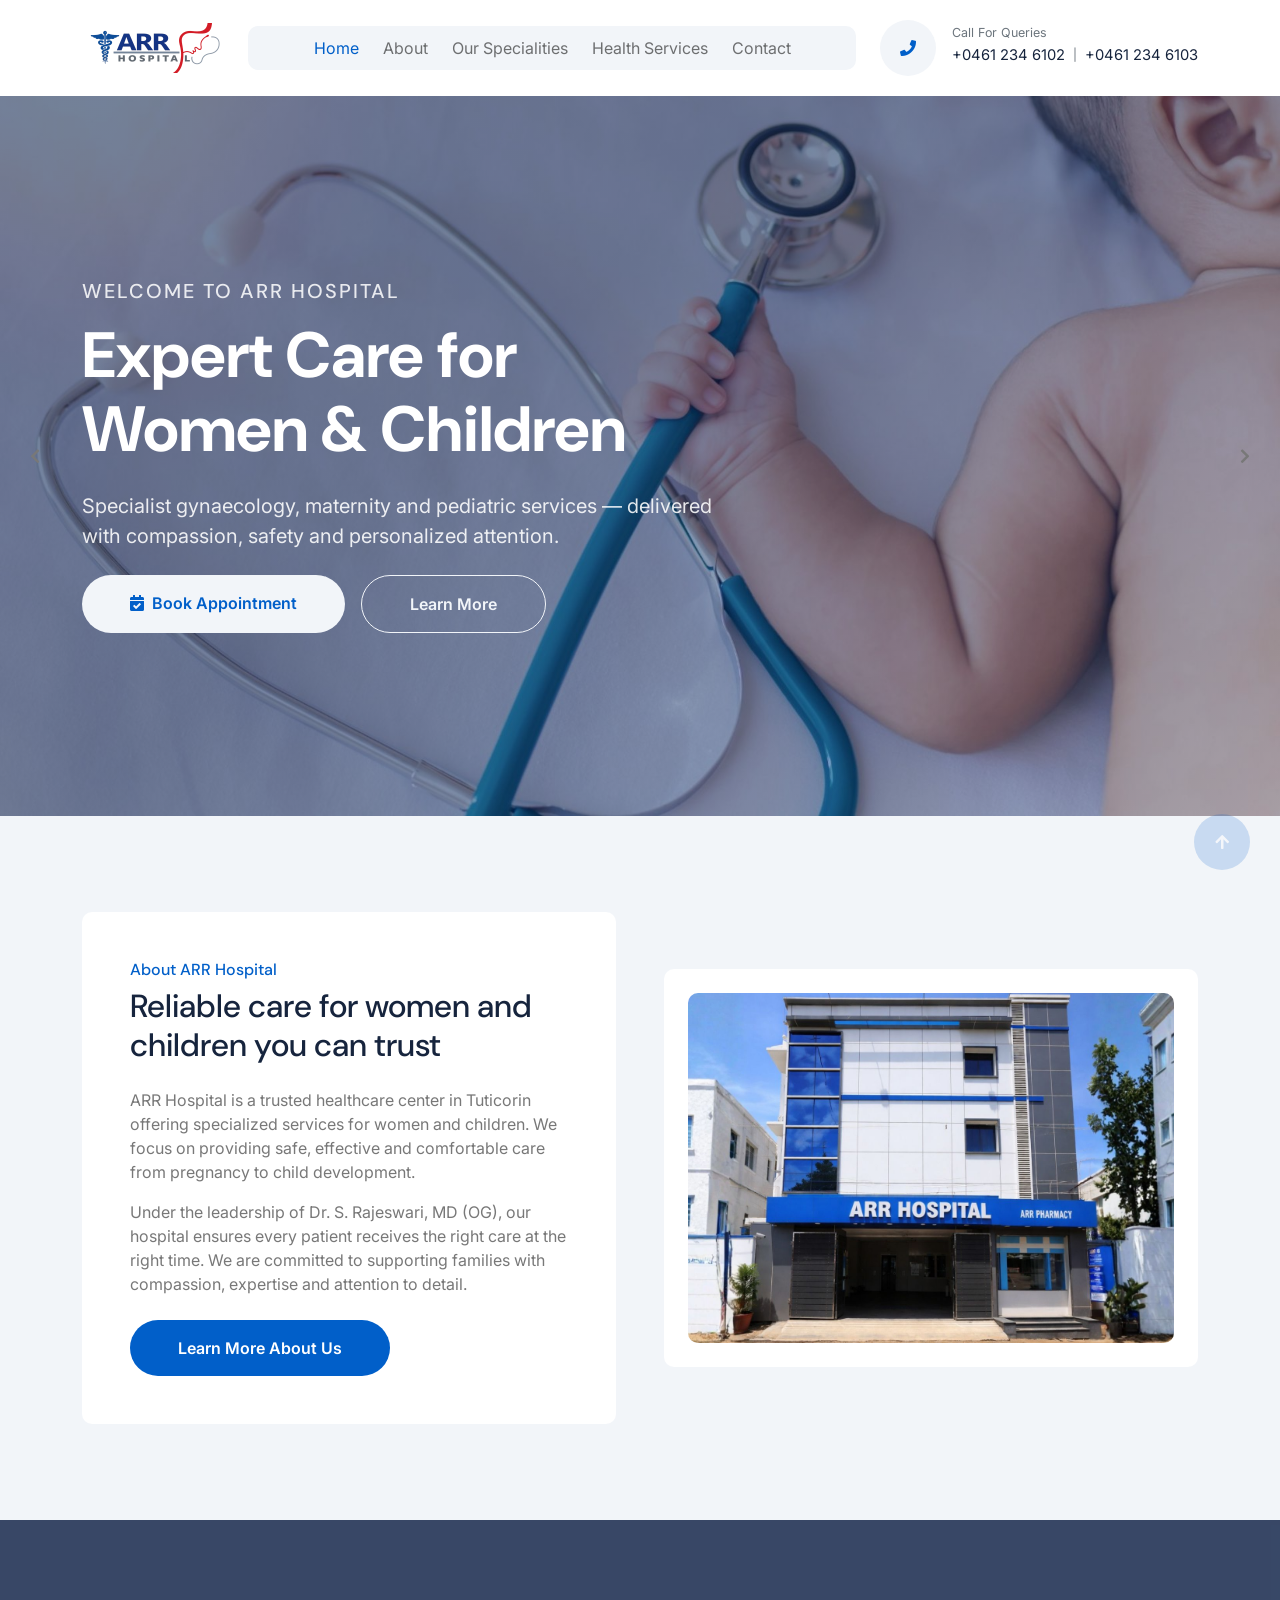
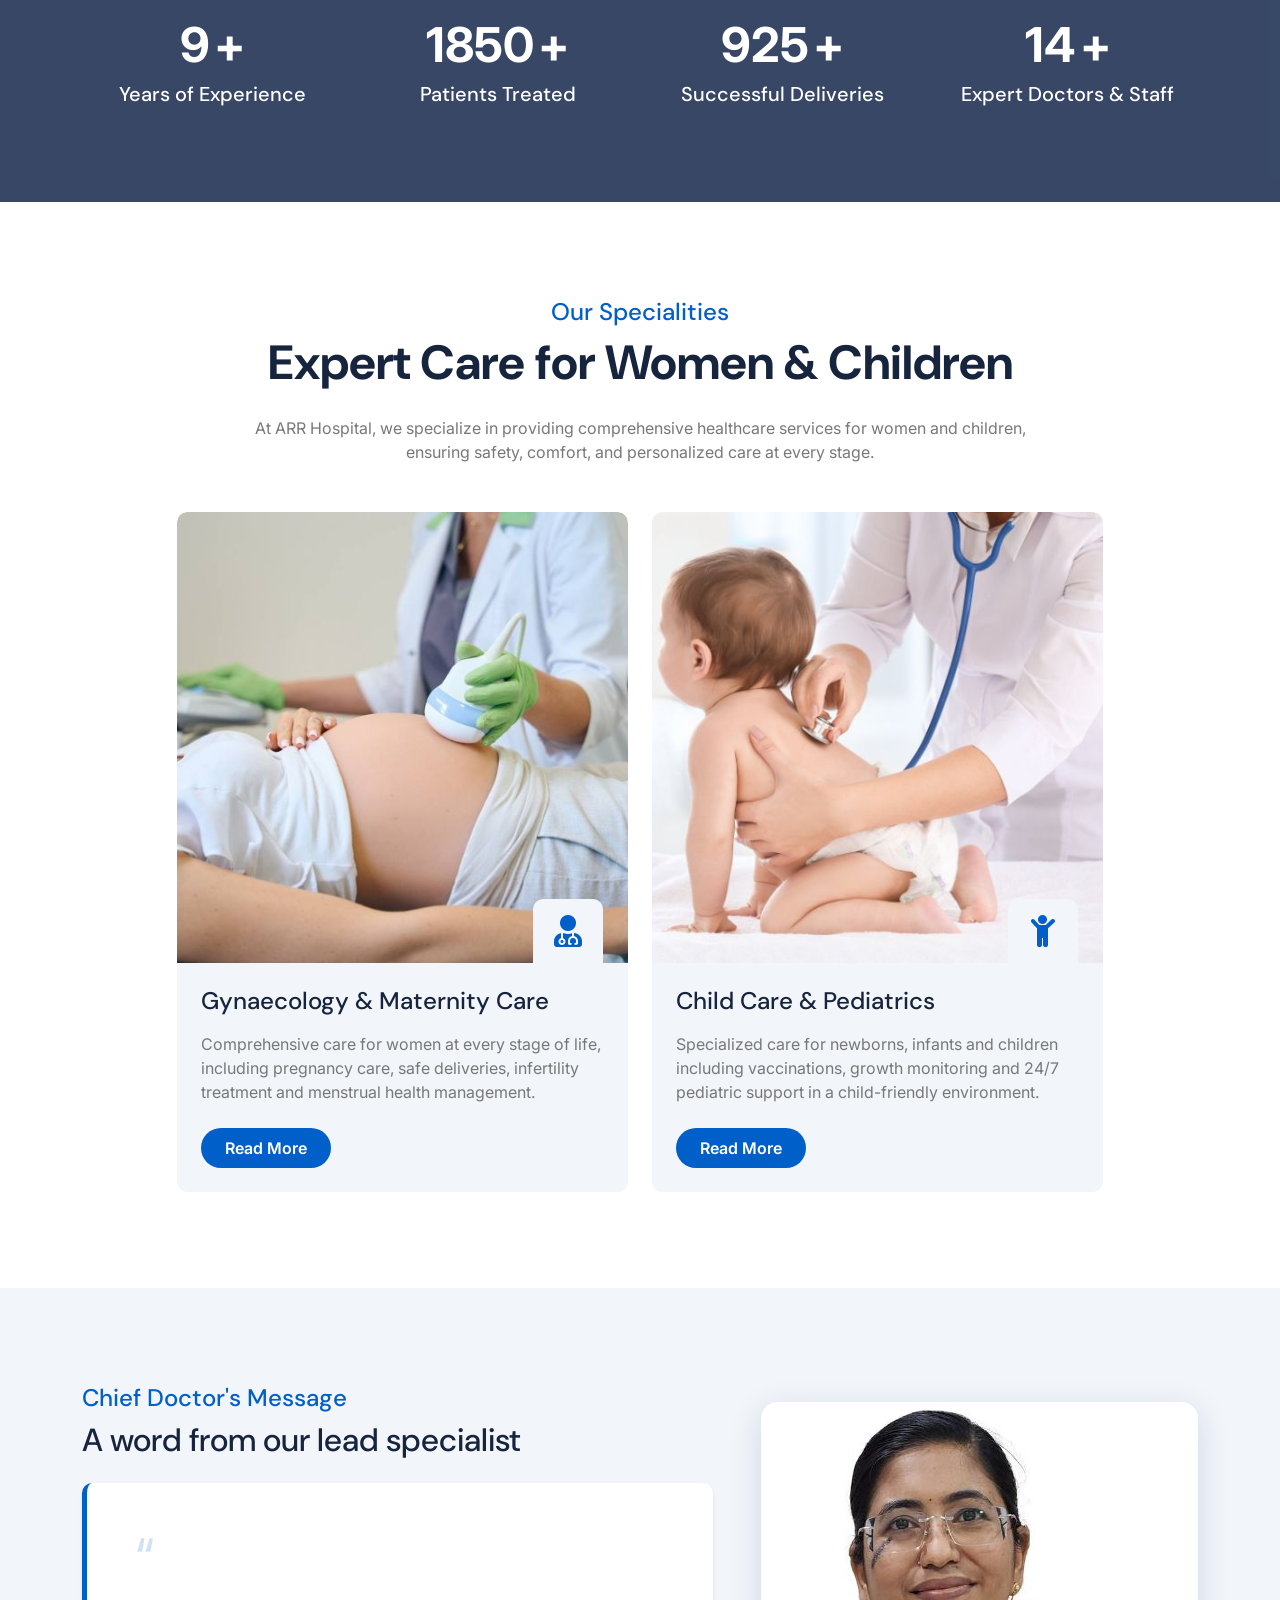
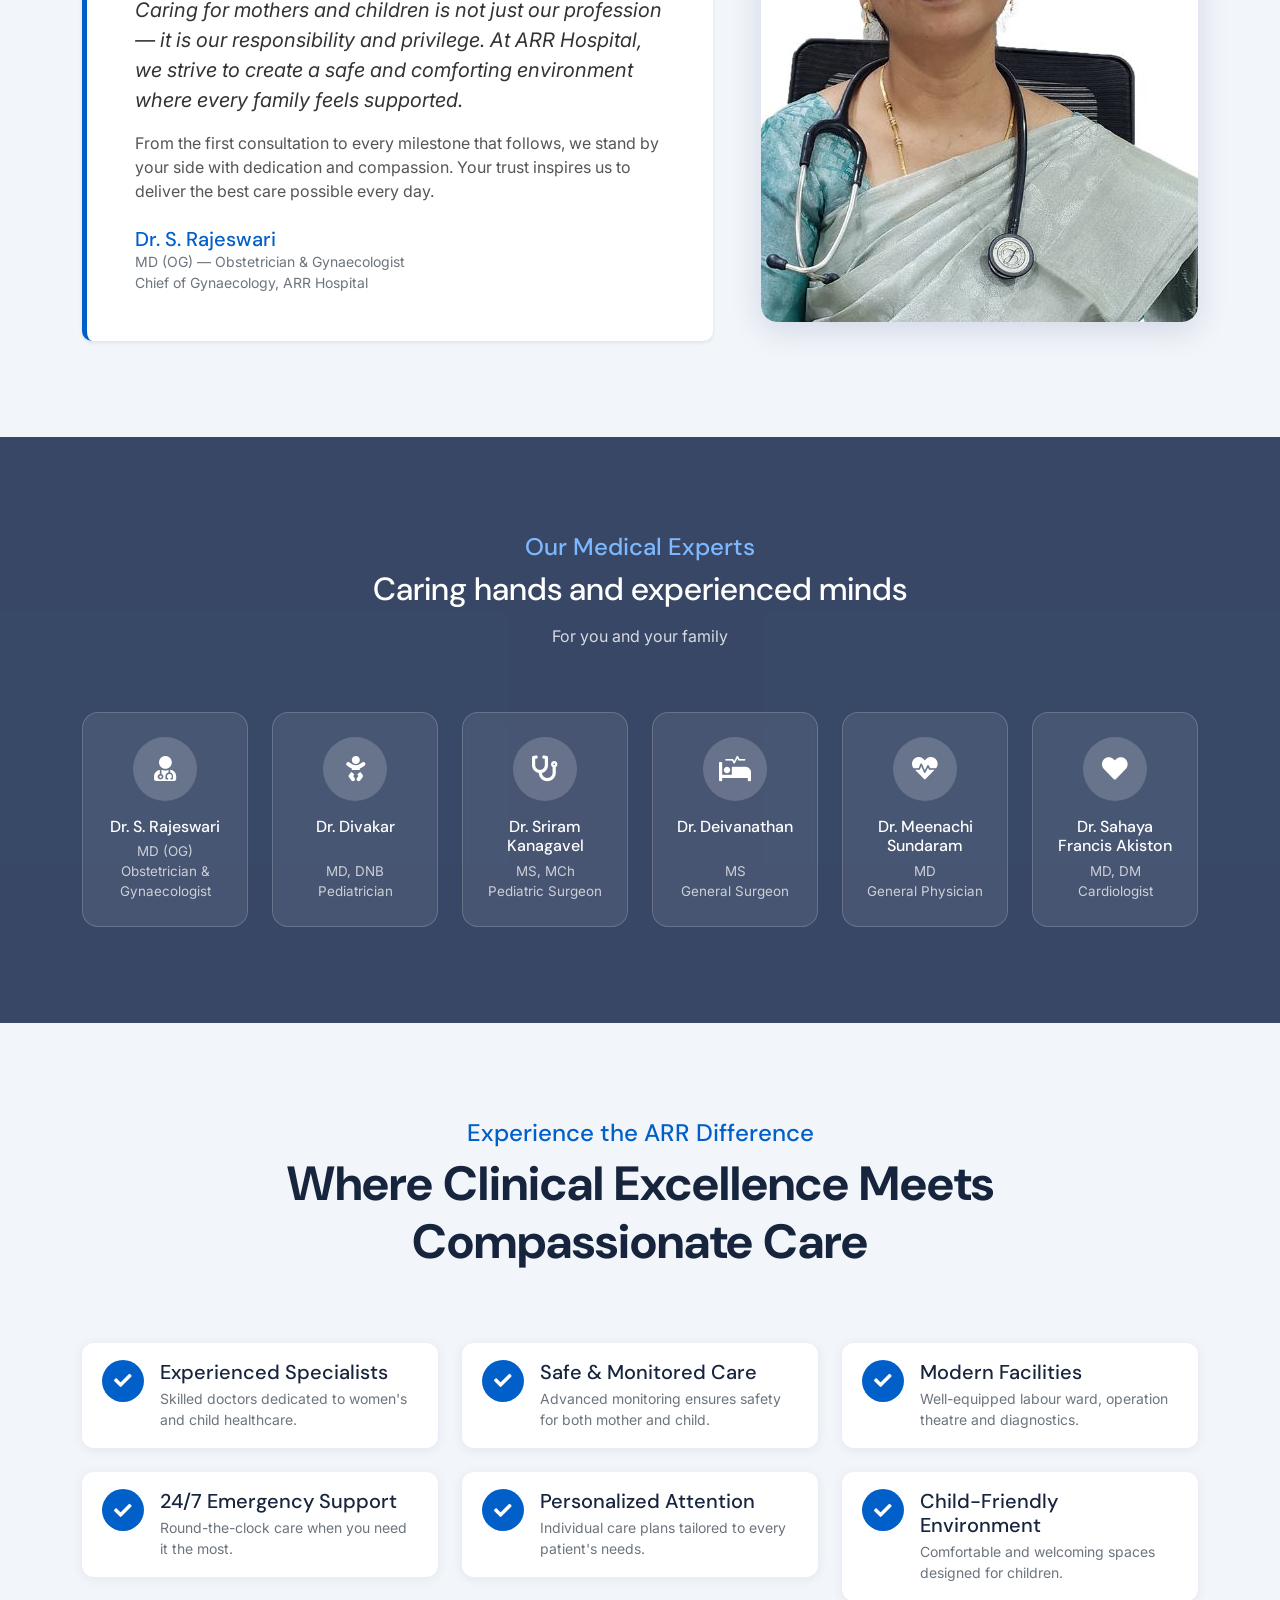
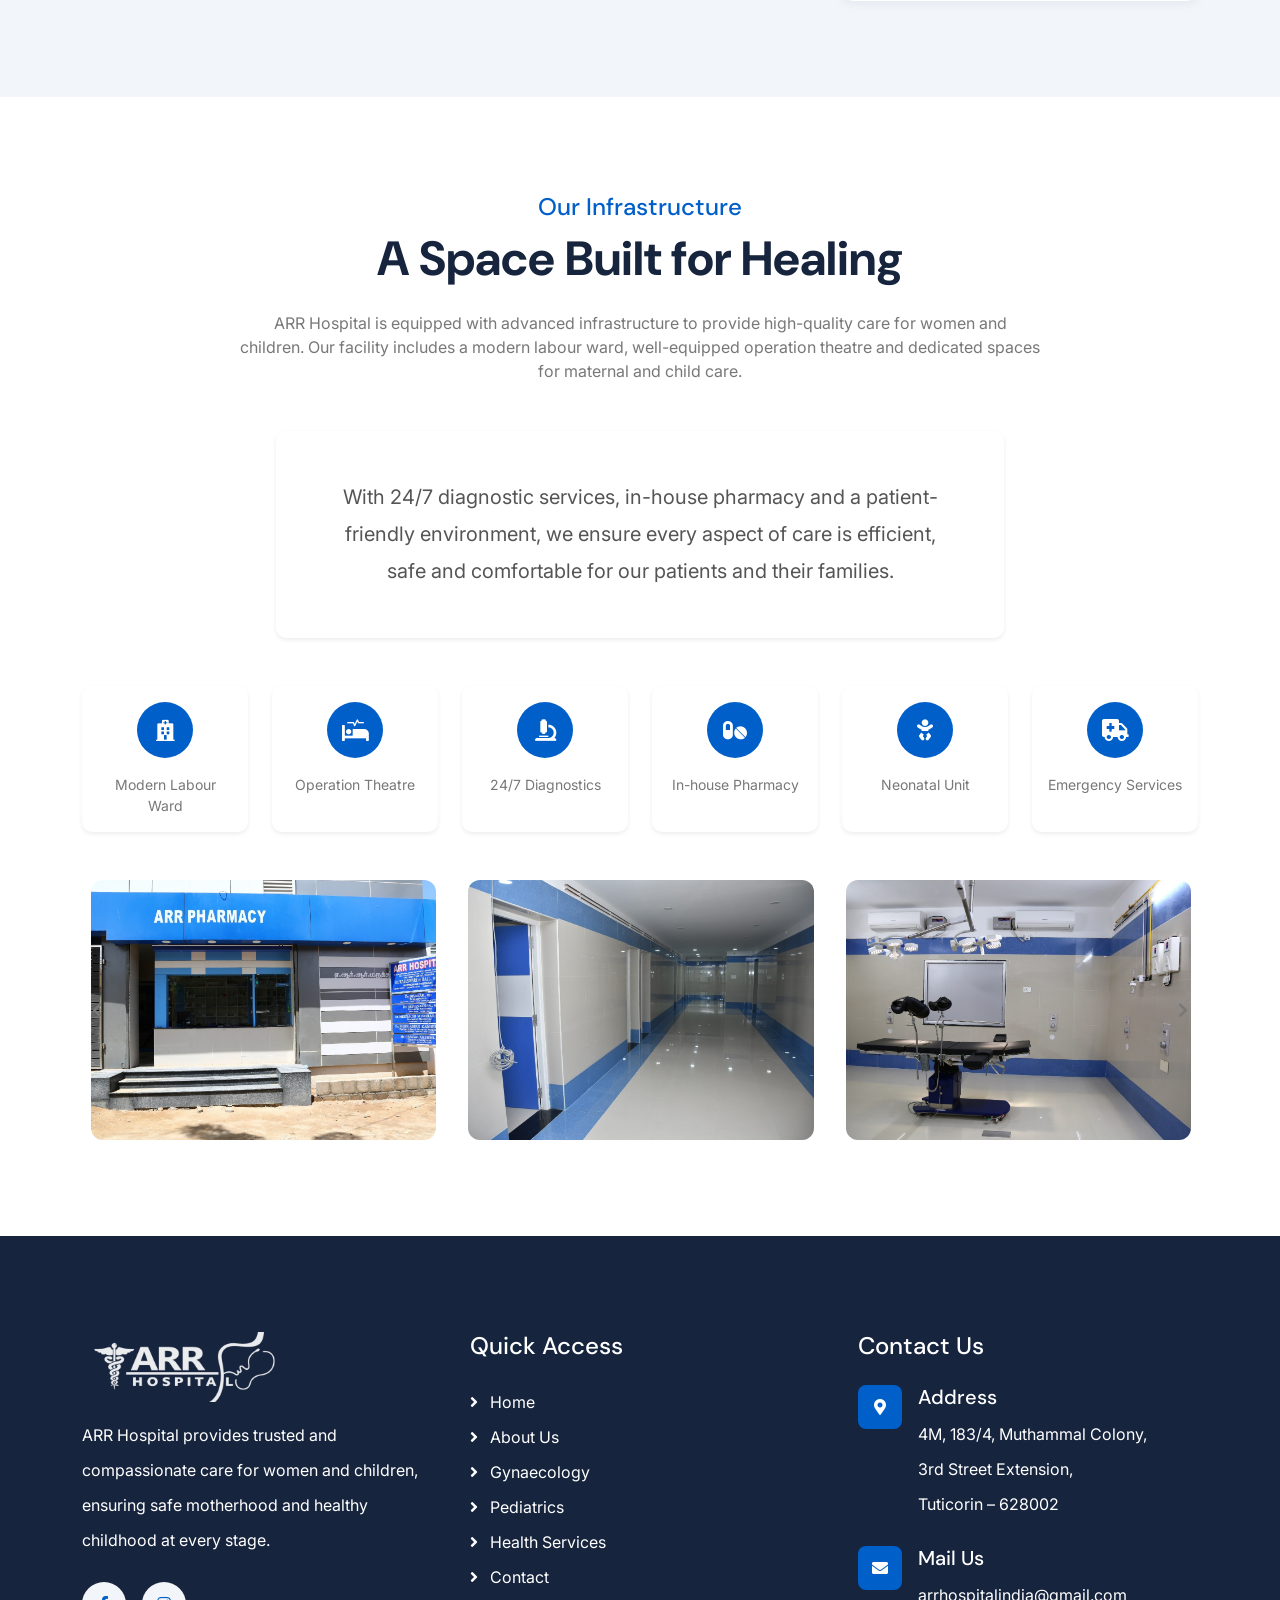
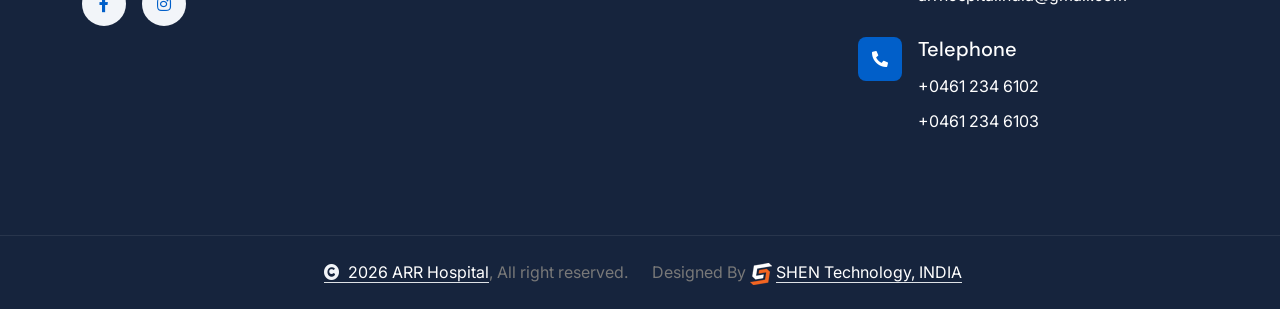
==== index.html @ 54537338 "Add files via upload" ====
<!DOCTYPE html>
<html lang="en">

<head>
    <meta charset="utf-8">
    <title>ARR Hospital – Gynaecology & Pediatric Care, Tuticorin</title>
    <meta content="width=device-width, initial-scale=1.0" name="viewport">
    <meta name="keywords"
        content="ARR Hospital, Gynaecologist in Tuticorin, Child Care Hospital, Maternity Hospital, Pediatrics">
    <meta name="description"
        content="ARR Hospital provides expert care for women and children including pregnancy, delivery and pediatric services in Tuticorin.">

    <!-- Favicon -->
    <link rel="icon" type="image/png" href="img/Arr hospital favicon.png">
    <link rel="apple-touch-icon" href="img/Arr hospital favicon.png">

    <!-- Open Graph Meta Tags -->
    <meta property="og:title" content="ARR Hospital – Gynaecology & Pediatric Care, Tuticorin">
    <meta property="og:description"
        content="ARR Hospital provides expert care for women and children including pregnancy, delivery and pediatric services in Tuticorin. Trusted by families for safe motherhood and healthy childhood.">
    <meta property="og:image" content="img/ARR Hospital - Tuticorin.png">
    <meta property="og:type" content="website">
    <meta property="og:url" content="https://arrhospital.in/">
    <meta property="og:site_name" content="ARR Hospital">

    <!-- Google Web Fonts -->
    <link rel="preconnect" href="https://fonts.googleapis.com">
    <link rel="preconnect" href="https://fonts.gstatic.com" crossorigin>
    <link
        href="https://fonts.googleapis.com/css2?family=DM+Sans:ital,opsz,wght@0,9..40,100..1000;1,9..40,100..1000&family=Inter:slnt,wght@-10..0,100..900&display=swap"
        rel="stylesheet">

    <!-- Icon Font Stylesheet -->
    <link rel="stylesheet" href="https://use.fontawesome.com/releases/v5.15.4/css/all.css" />
    <link href="https://cdn.jsdelivr.net/npm/bootstrap-icons@1.4.1/font/bootstrap-icons.css" rel="stylesheet">

    <!-- Libraries Stylesheet -->
    <link rel="stylesheet" href="lib/animate/animate.min.css" />
    <link href="lib/lightbox/css/lightbox.min.css" rel="stylesheet">
    <link href="lib/owlcarousel/assets/owl.carousel.min.css" rel="stylesheet">

    <!-- Customized Bootstrap Stylesheet -->
    <link href="css/bootstrap.min.css" rel="stylesheet">

    <!-- Template Stylesheet -->
    <link href="css/style.css" rel="stylesheet">

    <style>
        /* ── Hero Image Slider ── */
        .hero-slider {
            position: relative;
            width: 100%;
            overflow: hidden;
        }

        .hero-slide {
            position: relative;
            width: 100%;
            min-height: 720px;
            background-size: cover;
            background-position: center;
            display: flex;
            align-items: center;
        }

        .hero-slide::before {
            content: '';
            position: absolute;
            inset: 0;
            background: linear-gradient(135deg, rgba(0, 30, 80, 0.55) 40%, rgba(0, 80, 160, 0.30) 100%);
            z-index: 1;
        }

        .hero-caption {
            position: relative;
            z-index: 2;
            width: 100%;
        }

        .hero-slider .owl-dots {
            position: absolute;
            bottom: 20px;
            left: 50%;
            transform: translateX(-50%);
            z-index: 10;
        }

        /* Force owl-nav to be visible and overlay the slider */
        .hero-slider .owl-nav {
            display: flex !important;
            justify-content: space-between;
            align-items: center;
            position: absolute !important;
            top: 0 !important;
            left: 0 !important;
            right: 0 !important;
            bottom: 0 !important;
            width: 100% !important;
            height: 100% !important;
            margin: 0 !important;
            padding: 0 18px;
            pointer-events: none;
            z-index: 15 !important;
        }

        /* Prevent disabled class from hiding nav */
        .hero-slider .owl-nav.disabled {
            display: flex !important;
        }

        .hero-slider .owl-nav button.owl-prev,
        .hero-slider .owl-nav button.owl-next {
            pointer-events: all;
            position: relative !important;
            top: auto !important;
            left: auto !important;
            right: auto !important;
            transform: none !important;
            background: rgba(1, 95, 201, 0.65) !important;
            backdrop-filter: blur(8px);
            -webkit-backdrop-filter: blur(8px);
            border: 2.5px solid rgba(255, 255, 255, 0.80) !important;
            color: #fff !important;
            width: 54px;
            height: 54px;
            border-radius: 50%;
            font-size: 20px;
            line-height: 1;
            display: flex !important;
            align-items: center;
            justify-content: center;
            transition: background 0.3s, border-color 0.3s, transform 0.35s ease, box-shadow 0.35s ease;
            box-shadow:
                0 0 0 5px rgba(1, 95, 201, 0.20),
                0 4px 20px rgba(0, 30, 100, 0.35);
            cursor: pointer;
            margin: 0;
            padding: 0;
            flex-shrink: 0;
        }

        .hero-slider .owl-nav button.owl-prev:hover,
        .hero-slider .owl-nav button.owl-next:hover {
            background: rgba(1, 95, 201, 0.92) !important;
            border-color: rgba(255, 255, 255, 1.0) !important;
            transform: scale(1.12) !important;
            box-shadow:
                0 0 0 8px rgba(1, 95, 201, 0.28),
                0 6px 28px rgba(0, 30, 100, 0.45);
        }

        .hero-slider .owl-nav button.owl-prev:active,
        .hero-slider .owl-nav button.owl-next:active {
            transform: scale(0.96) !important;
            background: rgba(1, 95, 201, 1.0) !important;
        }

        /* Responsive adjustments */
        @media (min-width: 992px) {
            .hero-slider .owl-nav {
                padding: 0 30px;
            }
            .hero-slider .owl-nav button.owl-prev,
            .hero-slider .owl-nav button.owl-next {
                width: 58px;
                height: 58px;
                font-size: 22px;
                box-shadow:
                    0 0 0 7px rgba(255, 255, 255, 0.14),
                    0 4px 22px rgba(0, 0, 0, 0.32);
            }
        }
        @media (max-width: 767px) {
            .hero-slider .owl-nav {
                padding: 0 12px;
            }
            .hero-slider .owl-nav button.owl-prev,
            .hero-slider .owl-nav button.owl-next {
                width: 44px;
                height: 44px;
                font-size: 17px;
                border-width: 2px !important;
                box-shadow:
                    0 0 0 4px rgba(255, 255, 255, 0.10),
                    0 3px 14px rgba(0, 0, 0, 0.25);
            }
        }
        @media (max-width: 480px) {
            .hero-slider .owl-nav {
                padding: 0 8px;
            }
            .hero-slider .owl-nav button.owl-prev,
            .hero-slider .owl-nav button.owl-next {
                width: 38px;
                height: 38px;
                font-size: 15px;
            }
        }

        /* ── Doctor Message ── */
        .doctor-message-img {
            border-radius: 1rem;
            overflow: hidden;
            box-shadow: 0 8px 32px rgba(0, 40, 120, 0.14);
        }

        .doctor-message-img img {
            width: 100%;
            height: 520px;
            object-fit: cover;
            border-radius: 1rem;
        }

        .quote-icon {
            font-size: 4rem;
            color: var(--bs-primary);
            opacity: 0.15;
            line-height: 1;
        }

        /* ── Doctor Expert Cards ── */
        .doctor-card {
            background: rgba(255, 255, 255, 0.08);
            border: 1px solid rgba(255, 255, 255, 0.18);
            border-radius: 1rem;
            padding: 1.5rem 1.25rem;
            text-align: center;
            backdrop-filter: blur(6px);
            transition: transform 0.3s, background 0.3s;
            display: flex;
            flex-direction: column;
            align-items: center;
            height: 100%;
        }

        .doctor-card:hover {
            transform: translateY(-6px);
            background: rgba(255, 255, 255, 0.15);
        }

        .doctor-card .doctor-icon-wrap {
            width: 64px;
            height: 64px;
            background: rgba(255, 255, 255, 0.18);
            border-radius: 50%;
            display: flex;
            align-items: center;
            justify-content: center;
            margin: 0 auto 1rem;
            font-size: 1.6rem;
            color: #fff;
            flex-shrink: 0;
        }

        .doctor-card h5 {
            color: #fff;
            font-size: 1rem;
            margin-bottom: 0.3rem;
        }

        .doctor-card p {
            color: rgba(255, 255, 255, 0.72);
            font-size: 0.84rem;
            margin-bottom: 0;
            margin-top: auto;
        }

        /* ── ARR Difference ── */
        .diff-item {
            display: flex;
            align-items: flex-start;
            gap: 1rem;
            padding: 1.1rem 1.25rem;
            background: #fff;
            border-radius: 0.75rem;
            box-shadow: 0 2px 12px rgba(0, 40, 120, 0.07);
            transition: transform 0.3s, box-shadow 0.3s;
        }

        .diff-item:hover {
            transform: translateY(-4px);
            box-shadow: 0 8px 24px rgba(0, 40, 120, 0.13);
        }

        .diff-check {
            flex-shrink: 0;
            width: 42px;
            height: 42px;
            border-radius: 50%;
            background: var(--bs-primary);
            color: #fff;
            display: flex;
            align-items: center;
            justify-content: center;
            font-size: 1.1rem;
        }

        /* ── Infrastructure Carousel ── */
        .infra-carousel-wrap {
            position: relative;
        }

        .infra-carousel .owl-item img {
            border-radius: 0.75rem;
            height: 260px;
            object-fit: cover;
        }

        /* Nav bar: full-height strip overlaid on top of carousel */
        .infra-carousel .owl-nav {
            display: flex !important;
            justify-content: space-between;
            align-items: center;
            position: absolute !important;
            top: 0 !important;
            left: 0 !important;
            right: 0 !important;
            bottom: 0 !important;
            width: 100% !important;
            height: 100% !important;
            margin: 0 !important;
            padding: 0 10px;
            pointer-events: none;
            z-index: 5;
        }

        .infra-carousel .owl-nav.disabled {
            display: flex !important;
        }

        /* Arrow buttons */
        .infra-carousel .owl-nav button.owl-prev,
        .infra-carousel .owl-nav button.owl-next {
            pointer-events: all;
            position: relative !important;
            top: auto !important;
            left: auto !important;
            right: auto !important;
            transform: none !important;
            background: rgba(1, 95, 201, 0.30) !important;
            backdrop-filter: blur(6px);
            -webkit-backdrop-filter: blur(6px);
            border: 2px solid rgba(1, 95, 201, 0.55) !important;
            color: #fff !important;
            width: 46px;
            height: 46px;
            border-radius: 50%;
            font-size: 16px;
            line-height: 1;
            display: flex !important;
            align-items: center;
            justify-content: center;
            transition: background 0.3s, border-color 0.3s, transform 0.3s ease, box-shadow 0.3s ease;
            box-shadow:
                0 0 0 5px rgba(1, 95, 201, 0.10),
                0 4px 16px rgba(0, 30, 100, 0.22);
            cursor: pointer;
            margin: 0;
            padding: 0;
            flex-shrink: 0;
        }

        .infra-carousel .owl-nav button.owl-prev:hover,
        .infra-carousel .owl-nav button.owl-next:hover {
            background: rgba(1, 95, 201, 0.72) !important;
            border-color: rgba(1, 95, 201, 0.90) !important;
            transform: scale(1.10) !important;
            box-shadow:
                0 0 0 7px rgba(1, 95, 201, 0.18),
                0 6px 22px rgba(0, 30, 100, 0.30);
        }

        .infra-carousel .owl-nav button.owl-prev:active,
        .infra-carousel .owl-nav button.owl-next:active {
            transform: scale(0.95) !important;
            background: rgba(1, 95, 201, 0.88) !important;
        }

        /* Responsive */
        @media (max-width: 767px) {
            .infra-carousel .owl-nav {
                padding: 0 6px;
            }
            .infra-carousel .owl-nav button.owl-prev,
            .infra-carousel .owl-nav button.owl-next {
                width: 38px;
                height: 38px;
                font-size: 14px;
            }
        }
    </style>
</head>

<body>

    <!-- Spinner Start -->
    <div id="spinner"
        class="show bg-white position-fixed translate-middle w-100 vh-100 top-50 start-50 d-flex align-items-center justify-content-center">
        <div class="spinner-border text-primary" style="width: 3rem; height: 3rem;" role="status">
            <span class="sr-only">Loading...</span>
        </div>
    </div>
    <!-- Spinner End -->


    <!-- Navbar Start -->
    <div class="container-fluid nav-bar px-0 px-lg-4 py-lg-0">
        <div class="container">
            <nav class="navbar navbar-expand-lg navbar-light">
                <a href="index.html" class="navbar-brand p-0"><img src="img/ARR Hospital - Tuticorin.png"
                        alt="ARR Hospital Logo" class="navbar-logo"></a>
                <button class="navbar-toggler" type="button" data-bs-toggle="collapse" data-bs-target="#navbarCollapse">
                    <span class="fa fa-bars"></span>
                </button>
                <div class="collapse navbar-collapse" id="navbarCollapse">
                    <div class="navbar-nav mx-0 mx-lg-auto">
                        <a href="index.html" class="nav-item nav-link active">Home</a>
                        <a href="about.html" class="nav-item nav-link">About</a>
                        <a href="specialities.html" class="nav-item nav-link">Our Specialities</a>
                        <a href="health-services.html" class="nav-item nav-link">Health Services</a>
                        <a href="contact.html" class="nav-item nav-link">Contact</a>
                    </div>
                </div>
                <div class="d-none d-xl-flex flex-shrink-0 ps-4 align-items-center">
                    <a href="tel:+914612346102"
                        class="btn btn-light btn-lg-square rounded-circle position-relative me-3">
                        <i class="fa fa-phone-alt fa-flip-horizontal text-primary"></i>
                    </a>
                    <div class="d-flex flex-column">
                        <span class="text-muted" style="font-size: 0.78rem; line-height:1.2;">Call For Queries</span>
                        <div class="d-flex align-items-center gap-2" style="line-height:2;">
                            <a href="tel:+914612346102" class="text-dark fw-semibold" style="font-size:0.92rem; text-decoration:none;">+0461 234 6102</a>
                            <span class="text-muted" style="font-size:0.75rem;">|</span>
                            <a href="tel:+914612346103" class="text-dark fw-semibold" style="font-size:0.92rem; text-decoration:none;">+0461 234 6103</a>
                        </div>
                    </div>
                </div>
            </nav>
        </div>
    </div>
    <!-- Navbar End -->


    <!-- HERO IMAGE SLIDER -->
    <div class="hero-slider owl-carousel" id="heroSlider">

        <!-- Slide 1 -->
        <div class="hero-slide" style="background-image: url('img/slider-1-ARRHospital.jpg');">
            <div class="hero-caption py-5">
                <div class="container">
                    <div class="row align-items-center py-5">
                        <div class="col-lg-7 animated fadeInLeft">
                            <h5 class="text-white text-uppercase fw-semibold mb-3"
                                style="letter-spacing:2px; opacity:0.85;">Welcome to ARR Hospital</h5>
                            <h1 class="display-3 fw-bold text-white mb-4" style="line-height:1.15;">Expert Care
                                for<br>Women & Children</h1>
                            <p class="fs-5 mb-4" style="color:rgba(255,255,255,0.88);">Specialist gynaecology, maternity
                                and pediatric services — delivered with compassion, safety and personalized attention.
                            </p>
                            <div class="d-flex flex-wrap gap-3">
                                <a class="btn btn-light rounded-pill py-3 px-5 fw-semibold" href="contact.html"><i
                                        class="fa fa-calendar-check me-2"></i>Book Appointment</a>
                                <a class="btn btn-outline-light rounded-pill py-3 px-5 fw-semibold"
                                    href="about.html">Learn More</a>
                            </div>
                        </div>
                    </div>
                </div>
            </div>
        </div>

        <!-- Slide 2 -->
        <div class="hero-slide" style="background-image: url('img/slider-2-ARRHospital.jpg');">
            <div class="hero-caption py-5">
                <div class="container">
                    <div class="row align-items-center py-5">
                        <div class="col-lg-7 animated fadeInLeft">
                            <h5 class="text-white text-uppercase fw-semibold mb-3"
                                style="letter-spacing:2px; opacity:0.85;">Gynaecology & Maternity</h5>
                            <h1 class="display-3 fw-bold text-white mb-4" style="line-height:1.15;">Safe
                                Motherhood,<br>Every Step of the Way</h1>
                            <p class="fs-5 mb-4" style="color:rgba(255,255,255,0.88);">From antenatal care to safe
                                deliveries and postnatal support — led by Dr. S. Rajeswari, MD (OG).</p>
                            <div class="d-flex flex-wrap gap-3">
                                <a class="btn btn-light rounded-pill py-3 px-5 fw-semibold" href="specialities.html#gynaecology"><i
                                        class="fa fa-info-circle me-2"></i>Our Services</a>
                                <a class="btn btn-outline-light rounded-pill py-3 px-5 fw-semibold"
                                    href="contact.html">Contact Us</a>
                            </div>
                        </div>
                    </div>
                </div>
            </div>
        </div>

        <!-- Slide 3 -->
        <div class="hero-slide" style="background-image: url('img/slider-3-ARRHospital.jpg');">
            <div class="hero-caption py-5">
                <div class="container">
                    <div class="row align-items-center py-5">
                        <div class="col-lg-7 animated fadeInLeft">
                            <h5 class="text-white text-uppercase fw-semibold mb-3"
                                style="letter-spacing:2px; opacity:0.85;">Child Care & Pediatrics</h5>
                            <h1 class="display-3 fw-bold text-white mb-4" style="line-height:1.15;">Growing
                                Healthy,<br>Growing Happy</h1>
                            <p class="fs-5 mb-4" style="color:rgba(255,255,255,0.88);">Dedicated pediatric and neonatal
                                care in a warm, child-friendly environment with round-the-clock support.</p>
                            <div class="d-flex flex-wrap gap-3">
                                <a class="btn btn-light rounded-pill py-3 px-5 fw-semibold" href="specialities.html#pediatrics"><i
                                        class="fa fa-info-circle me-2"></i>Pediatrics</a>
                                <a class="btn btn-outline-light rounded-pill py-3 px-5 fw-semibold"
                                    href="contact.html">Contact Us</a>
                            </div>
                        </div>
                    </div>
                </div>
            </div>
        </div>

    </div>
    <!-- Hero Slider End -->


    <!-- ABOUT US SECTION -->
    <div class="container-fluid bg-light about py-5">
        <div class="container py-5">
            <div class="row g-5 align-items-center">
                <div class="col-xl-6 wow fadeInLeft" data-wow-delay="0.2s">
                    <div class="about-item-content bg-white rounded p-5 h-100">
                        <h6 class="text-primary">About ARR Hospital</h6>
                        <h2 class="mb-4">Reliable care for women and children you can trust</h2>
                        <p>ARR Hospital is a trusted healthcare center in Tuticorin offering specialized services for
                            women and children. We focus on providing safe, effective and comfortable care from
                            pregnancy to child development.</p>
                        <p>Under the leadership of Dr. S. Rajeswari, MD (OG), our hospital ensures every patient
                            receives the right care at the right time. We are committed to supporting families with
                            compassion, expertise and attention to detail.</p>
                        <a class="btn btn-primary rounded-pill py-3 px-5 mt-2" href="about.html">Learn More About Us</a>
                    </div>
                </div>
                <div class="col-xl-6 wow fadeInRight" data-wow-delay="0.2s">
                    <div class="bg-white rounded p-4 h-100 d-flex align-items-center">
                        <img src="img/Arr Hospital Entrance.jpeg" class="img-fluid rounded w-100" alt="ARR Hospital">
                    </div>
                </div>
            </div>
        </div>
    </div>
    <!-- About End -->


    <!-- COUNTER / STATS SECTION -->
    <div class="container-fluid py-5"
        style="position:relative; background: url('img/Picture 4.jpeg') center center / cover no-repeat fixed;">
        <div style="position:absolute; inset:0; background:rgba(0,20,60,0.78); z-index:0;"></div>
        <div style="position:relative; z-index:1;">
            <div class="container py-4">
                <div class="row g-4 justify-content-center text-center">
                    <div class="col-6 col-md-3 wow fadeInUp" data-wow-delay="0.1s">
                        <div class="p-4">
                            <div class="counter-counting mb-2">
                                <span class="text-white display-5 fw-bold" data-toggle="counter-up">10</span>
                                <span class="display-5 fw-bold text-white">+</span>
                            </div>
                            <h5 class="text-white mb-0">Years of Experience</h5>
                        </div>
                    </div>
                    <div class="col-6 col-md-3 wow fadeInUp" data-wow-delay="0.2s">
                        <div class="p-4">
                            <div class="counter-counting mb-2">
                                <span class="text-white display-5 fw-bold" data-toggle="counter-up">2000</span>
                                <span class="display-5 fw-bold text-white">+</span>
                            </div>
                            <h5 class="text-white mb-0">Patients Treated</h5>
                        </div>
                    </div>
                    <div class="col-6 col-md-3 wow fadeInUp" data-wow-delay="0.3s">
                        <div class="p-4">
                            <div class="counter-counting mb-2">
                                <span class="text-white display-5 fw-bold" data-toggle="counter-up">1000</span>
                                <span class="display-5 fw-bold text-white">+</span>
                            </div>
                            <h5 class="text-white mb-0">Successful Deliveries</h5>
                        </div>
                    </div>
                    <div class="col-6 col-md-3 wow fadeInUp" data-wow-delay="0.4s">
                        <div class="p-4">
                            <div class="counter-counting mb-2">
                                <span class="text-white display-5 fw-bold" data-toggle="counter-up">15</span>
                                <span class="display-5 fw-bold text-white">+</span>
                            </div>
                            <h5 class="text-white mb-0">Expert Doctors & Staff</h5>
                        </div>
                    </div>
                </div>
            </div>
        </div>
    </div>
    <!-- Counter Section End -->


    <!-- OUR SPECIALITIES SECTION -->
    <div class="container-fluid service py-5">
        <div class="container py-5">
            <div class="text-center mx-auto pb-5 wow fadeInUp" data-wow-delay="0.2s" style="max-width: 800px;">
                <h4 class="text-primary">Our Specialities</h4>
                <h1 class="display-5 mb-4">Expert Care for Women & Children</h1>
                <p class="mb-0">At ARR Hospital, we specialize in providing comprehensive healthcare services for women
                    and children, ensuring safety, comfort, and personalized care at every stage.</p>
            </div>
            <div class="row g-4 justify-content-center">

                <!-- Gynaecology -->
                <div class="col-md-6 col-lg-6 col-xl-5 wow fadeInUp" data-wow-delay="0.2s">
                    <div class="service-item">
                        <div class="service-img">
                            <img src="img/gynaecology.jpeg" class="img-fluid rounded-top w-100" alt="Gynaecology">
                            <div class="service-icon p-3">
                                <i class="fa fa-user-md fa-2x"></i>
                            </div>
                        </div>
                        <div class="service-content p-4">
                            <div class="service-content-inner">
                                <a href="specialities.html#gynaecology" class="d-inline-block h4 mb-3">Gynaecology & Maternity
                                    Care</a>
                                <p class="mb-4">Comprehensive care for women at every stage of life, including pregnancy
                                    care, safe deliveries, infertility treatment and menstrual health management.</p>
                                <a class="btn btn-primary rounded-pill py-2 px-4" href="specialities.html#gynaecology">Read More</a>
                            </div>
                        </div>
                    </div>
                </div>

                <!-- Pediatrics -->
                <div class="col-md-6 col-lg-6 col-xl-5 wow fadeInUp" data-wow-delay="0.4s">
                    <div class="service-item">
                        <div class="service-img">
                            <img src="img/pediatrics.jpeg" class="img-fluid rounded-top w-100" alt="Pediatrics">
                            <div class="service-icon p-3">
                                <i class="fa fa-child fa-2x"></i>
                            </div>
                        </div>
                        <div class="service-content p-4">
                            <div class="service-content-inner">
                                <a href="specialities.html#pediatrics" class="d-inline-block h4 mb-3">Child Care & Pediatrics</a>
                                <p class="mb-4">Specialized care for newborns, infants and children including
                                    vaccinations, growth monitoring and 24/7 pediatric support in a child-friendly
                                    environment.</p>
                                <a class="btn btn-primary rounded-pill py-2 px-4" href="specialities.html#pediatrics">Read More</a>
                            </div>
                        </div>
                    </div>
                </div>

            </div>
        </div>
    </div>
    <!-- Specialities End -->


    <!-- CHIEF DOCTOR'S MESSAGE -->
    <div class="container-fluid bg-light py-5">
        <div class="container py-5">
            <div class="row g-5 align-items-center">

                <!-- Message -->
                <div class="col-lg-7 wow fadeInLeft" data-wow-delay="0.2s">
                    <h4 class="text-primary">Chief Doctor's Message</h4>
                    <h2 class="mb-4">A word from our lead specialist</h2>
                    <div class="bg-white rounded p-4 p-lg-5 shadow-sm"
                        style="border-left: 5px solid var(--bs-primary);">
                        <span class="quote-icon d-block mb-2"
                            style="font-size:3.5rem; color:var(--bs-primary); opacity:0.18; line-height:1;">&#8220;</span>
                        <p class="fs-5 mb-3" style="font-style:italic; color:#333;">
                            Caring for mothers and children is not just our profession — it is our responsibility and
                            privilege. At ARR Hospital, we strive to create a safe and comforting environment where
                            every family feels supported.
                        </p>
                        <p class="mb-4" style="color:#555;">
                            From the first consultation to every milestone that follows, we stand by your side with
                            dedication and compassion. Your trust inspires us to deliver the best care possible every
                            day.
                        </p>
                        <div class="d-flex align-items-center">
                            <div>
                                <h5 class="mb-0 text-primary">Dr. S. Rajeswari</h5>
                                <p class="mb-0 text-muted small">MD (OG) — Obstetrician & Gynaecologist</p>
                                <p class="mb-0 text-muted small">Chief of Gynaecology, ARR Hospital</p>
                            </div>
                        </div>
                    </div>
                </div>

                <!-- Doctor Photo -->
                <div class="col-lg-5 wow fadeInRight" data-wow-delay="0.3s">
                    <div class="doctor-message-img">
                        <img src="img/Dr. Rajeshwari.jpg" alt="Dr. S. Rajeswari – Chief Gynaecologist, ARR Hospital">
                    </div>
                </div>

            </div>
        </div>
    </div>
    <!-- Chief Doctor's Message End -->


    <!-- OUR MEDICAL EXPERTS -->
    <div class="container-fluid py-5"
        style="position:relative; background: url('img/Picture 3.jpeg') center center / cover no-repeat fixed;">
        <!-- overlay -->
        <div style="position:absolute; inset:0; background:rgba(0,20,60,0.78); z-index:0;"></div>
        <div style="position:relative; z-index:1;">
            <div class="container py-5">

                <div class="text-center mx-auto pb-5 wow fadeInUp" data-wow-delay="0.2s" style="max-width:700px;">
                    <h4 style="color:#7eb8ff;">Our Medical Experts</h4>
                    <h2 class="text-white mb-3">Caring hands and experienced minds</h2>
                    <p class="text-white" style="opacity:0.80;">For you and your family</p>
                </div>

                <div class="row g-4 justify-content-center">

                    <div class="col-6 col-md-4 col-lg-2 wow fadeInUp" data-wow-delay="0.1s">
                        <div class="doctor-card">
                            <div class="doctor-icon-wrap"><i class="fa fa-user-md"></i></div>
                            <h5>Dr. S. Rajeswari</h5>
                            <p>MD (OG)<br>Obstetrician & Gynaecologist</p>
                        </div>
                    </div>

                    <div class="col-6 col-md-4 col-lg-2 wow fadeInUp" data-wow-delay="0.2s">
                        <div class="doctor-card">
                            <div class="doctor-icon-wrap"><i class="fa fa-baby"></i></div>
                            <h5>Dr. Divakar</h5>
                            <p>MD, DNB<br>Pediatrician</p>
                        </div>
                    </div>

                    <div class="col-6 col-md-4 col-lg-2 wow fadeInUp" data-wow-delay="0.3s">
                        <div class="doctor-card">
                            <div class="doctor-icon-wrap"><i class="fa fa-stethoscope"></i></div>
                            <h5>Dr. Sriram Kanagavel</h5>
                            <p>MS, MCh<br>Pediatric Surgeon</p>
                        </div>
                    </div>

                    <div class="col-6 col-md-4 col-lg-2 wow fadeInUp" data-wow-delay="0.4s">
                        <div class="doctor-card">
                            <div class="doctor-icon-wrap"><i class="fa fa-procedures"></i></div>
                            <h5>Dr. Deivanathan</h5>
                            <p>MS<br>General Surgeon</p>
                        </div>
                    </div>

                    <div class="col-6 col-md-4 col-lg-2 wow fadeInUp" data-wow-delay="0.5s">
                        <div class="doctor-card">
                            <div class="doctor-icon-wrap"><i class="fa fa-heartbeat"></i></div>
                            <h5>Dr. Meenachi Sundaram</h5>
                            <p>MD<br>General Physician</p>
                        </div>
                    </div>

                    <div class="col-6 col-md-4 col-lg-2 wow fadeInUp" data-wow-delay="0.6s">
                        <div class="doctor-card">
                            <div class="doctor-icon-wrap"><i class="fa fa-heart"></i></div>
                            <h5>Dr. Sahaya Francis Akiston</h5>
                            <p>MD, DM<br>Cardiologist</p>
                        </div>
                    </div>

                </div>
            </div>
        </div>
    </div>
    <!-- Our Medical Experts End -->


    <!-- EXPERIENCE THE ARR DIFFERENCE -->
    <div class="container-fluid bg-light py-5">
        <div class="container py-5">
            <div class="text-center mx-auto pb-5 wow fadeInUp" data-wow-delay="0.2s" style="max-width:800px;">
                <h4 class="text-primary">Experience the ARR Difference</h4>
                <h2 class="display-5 mb-4">Where Clinical Excellence Meets Compassionate Care</h2>
            </div>
            <div class="row g-4">

                <div class="col-md-6 col-lg-4 wow fadeInUp" data-wow-delay="0.1s">
                    <div class="diff-item">
                        <div class="diff-check"><i class="fa fa-check"></i></div>
                        <div>
                            <h5 class="mb-1">Experienced Specialists</h5>
                            <p class="mb-0 text-muted small">Skilled doctors dedicated to women's and child healthcare.
                            </p>
                        </div>
                    </div>
                </div>

                <div class="col-md-6 col-lg-4 wow fadeInUp" data-wow-delay="0.2s">
                    <div class="diff-item">
                        <div class="diff-check"><i class="fa fa-check"></i></div>
                        <div>
                            <h5 class="mb-1">Safe & Monitored Care</h5>
                            <p class="mb-0 text-muted small">Advanced monitoring ensures safety for both mother and
                                child.</p>
                        </div>
                    </div>
                </div>

                <div class="col-md-6 col-lg-4 wow fadeInUp" data-wow-delay="0.3s">
                    <div class="diff-item">
                        <div class="diff-check"><i class="fa fa-check"></i></div>
                        <div>
                            <h5 class="mb-1">Modern Facilities</h5>
                            <p class="mb-0 text-muted small">Well-equipped labour ward, operation theatre and
                                diagnostics.</p>
                        </div>
                    </div>
                </div>

                <div class="col-md-6 col-lg-4 wow fadeInUp" data-wow-delay="0.4s">
                    <div class="diff-item">
                        <div class="diff-check"><i class="fa fa-check"></i></div>
                        <div>
                            <h5 class="mb-1">24/7 Emergency Support</h5>
                            <p class="mb-0 text-muted small">Round-the-clock care when you need it the most.</p>
                        </div>
                    </div>
                </div>

                <div class="col-md-6 col-lg-4 wow fadeInUp" data-wow-delay="0.5s">
                    <div class="diff-item">
                        <div class="diff-check"><i class="fa fa-check"></i></div>
                        <div>
                            <h5 class="mb-1">Personalized Attention</h5>
                            <p class="mb-0 text-muted small">Individual care plans tailored to every patient's needs.
                            </p>
                        </div>
                    </div>
                </div>

                <div class="col-md-6 col-lg-4 wow fadeInUp" data-wow-delay="0.6s">
                    <div class="diff-item">
                        <div class="diff-check"><i class="fa fa-check"></i></div>
                        <div>
                            <h5 class="mb-1">Child-Friendly Environment</h5>
                            <p class="mb-0 text-muted small">Comfortable and welcoming spaces designed for children.</p>
                        </div>
                    </div>
                </div>

            </div>
        </div>
    </div>
    <!-- ARR Difference End -->


    <!-- OUR INFRASTRUCTURE -->
    <div class="container-fluid service py-5">
        <div class="container py-5">

            <!-- Section Header -->
            <div class="text-center mx-auto pb-5 wow fadeInUp" data-wow-delay="0.2s" style="max-width:800px;">
                <h4 class="text-primary">Our Infrastructure</h4>
                <h2 class="display-5 mb-4">A Space Built for Healing</h2>
                <p class="mb-0">
                    ARR Hospital is equipped with advanced infrastructure to provide high-quality care for women and
                    children. Our facility includes a modern labour ward, well-equipped operation theatre and dedicated
                    spaces for maternal and child care.
                </p>
            </div>

            <!-- Infrastructure Description Row -->
            <div class="row g-5 align-items-center mb-5 wow fadeInUp" data-wow-delay="0.3s">
                <div class="col-lg-8 mx-auto">
                    <div class="bg-white rounded p-4 p-lg-5 shadow-sm text-center">
                        <p class="fs-5 mb-0" style="color:#555; line-height:1.85;">
                            With 24/7 diagnostic services, in-house pharmacy and a patient-friendly environment, we
                            ensure every aspect of care is efficient, safe and comfortable for our patients and their
                            families.
                        </p>
                    </div>
                </div>
            </div>

            <!-- Infrastructure Feature Icons -->
            <div class="row g-4 justify-content-center mb-5">
                <div class="col-6 col-md-4 col-lg-2 text-center wow fadeInUp" data-wow-delay="0.1s">
                    <div class="bg-white rounded p-3 shadow-sm h-100">
                        <div class="mx-auto mb-3 d-flex align-items-center justify-content-center rounded-circle bg-primary text-white"
                            style="width:56px;height:56px;">
                            <i class="fa fa-hospital fa-lg"></i>
                        </div>
                        <p class="mb-0 small fw-semibold">Modern Labour Ward</p>
                    </div>
                </div>
                <div class="col-6 col-md-4 col-lg-2 text-center wow fadeInUp" data-wow-delay="0.2s">
                    <div class="bg-white rounded p-3 shadow-sm h-100">
                        <div class="mx-auto mb-3 d-flex align-items-center justify-content-center rounded-circle bg-primary text-white"
                            style="width:56px;height:56px;">
                            <i class="fa fa-procedures fa-lg"></i>
                        </div>
                        <p class="mb-0 small fw-semibold">Operation Theatre</p>
                    </div>
                </div>
                <div class="col-6 col-md-4 col-lg-2 text-center wow fadeInUp" data-wow-delay="0.3s">
                    <div class="bg-white rounded p-3 shadow-sm h-100">
                        <div class="mx-auto mb-3 d-flex align-items-center justify-content-center rounded-circle bg-primary text-white"
                            style="width:56px;height:56px;">
                            <i class="fa fa-microscope fa-lg"></i>
                        </div>
                        <p class="mb-0 small fw-semibold">24/7 Diagnostics</p>
                    </div>
                </div>
                <div class="col-6 col-md-4 col-lg-2 text-center wow fadeInUp" data-wow-delay="0.4s">
                    <div class="bg-white rounded p-3 shadow-sm h-100">
                        <div class="mx-auto mb-3 d-flex align-items-center justify-content-center rounded-circle bg-primary text-white"
                            style="width:56px;height:56px;">
                            <i class="fa fa-pills fa-lg"></i>
                        </div>
                        <p class="mb-0 small fw-semibold">In-house Pharmacy</p>
                    </div>
                </div>
                <div class="col-6 col-md-4 col-lg-2 text-center wow fadeInUp" data-wow-delay="0.5s">
                    <div class="bg-white rounded p-3 shadow-sm h-100">
                        <div class="mx-auto mb-3 d-flex align-items-center justify-content-center rounded-circle bg-primary text-white"
                            style="width:56px;height:56px;">
                            <i class="fa fa-baby fa-lg"></i>
                        </div>
                        <p class="mb-0 small fw-semibold">Neonatal Unit</p>
                    </div>
                </div>
                <div class="col-6 col-md-4 col-lg-2 text-center wow fadeInUp" data-wow-delay="0.6s">
                    <div class="bg-white rounded p-3 shadow-sm h-100">
                        <div class="mx-auto mb-3 d-flex align-items-center justify-content-center rounded-circle bg-primary text-white"
                            style="width:56px;height:56px;">
                            <i class="fa fa-ambulance fa-lg"></i>
                        </div>
                        <p class="mb-0 small fw-semibold">Emergency Services</p>
                    </div>
                </div>
            </div>

            <!-- Infrastructure Image Carousel -->
            <div class="infra-carousel-wrap wow fadeInUp" data-wow-delay="0.3s">
                <div class="infra-carousel owl-carousel">
                    <div class="px-2">
                        <img src="img/Picture 1.jpeg" class="img-fluid w-100" alt="ARR Hospital Infrastructure">
                    </div>
                    <div class="px-2">
                        <img src="img/Picture 2.jpeg" class="img-fluid w-100" alt="ARR Hospital Labour Ward">
                    </div>
                    <div class="px-2">
                        <img src="img/Picture 3.jpeg" class="img-fluid w-100" alt="ARR Hospital Operation Theatre">
                    </div>
                    <div class="px-2">
                        <img src="img/Picture 4.jpeg" class="img-fluid w-100" alt="ARR Hospital Patient Area">
                    </div>
                    <div class="px-2">
                        <img src="img/Picture 5.jpeg" class="img-fluid w-100" alt="ARR Hospital Facilities">
                    </div>
                </div>
            </div>

        </div>
    </div>
    <!-- Infrastructure End -->


    <!-- FOOTER -->
    <div class="container-fluid footer py-5 wow fadeIn" data-wow-delay="0.2s">
        <div class="container py-5">
            <div class="row g-5">
                <!-- Column 1: About -->
                <div class="col-md-6 col-lg-4">
                    <div class="footer-item">
                        <a href="index.html" class="p-0 d-inline-block mb-3"><img src="img/ARR Hospital - Tuticorin.png"
                                alt="ARR Hospital Logo" class="footer-logo"></a>
                        <p class="text-white mb-4">
                            ARR Hospital provides trusted and compassionate care for women and children, ensuring safe
                            motherhood and healthy childhood at every stage.
                        </p>
                        <div class="footer-btn d-flex">
                            <a class="btn btn-md-square rounded-circle me-3" href="https://www.facebook.com/p/ARR-Hospital-100064145854622/"><i
                                    class="fab fa-facebook-f"></i></a>

                            <a class="btn btn-md-square rounded-circle me-3" href="https://instagram.com/#arrhospital"><i
                                    class="fab fa-instagram"></i></a>

                        </div>
                    </div>
                </div>
                <!-- Column 2: Quick Links -->
                <div class="col-md-6 col-lg-4">
                    <div class="footer-item">
                        <h4 class="text-white mb-4">Quick Access</h4>
                        <a href="index.html"><i class="fas fa-angle-right me-2"></i> Home</a>
                        <a href="about.html"><i class="fas fa-angle-right me-2"></i> About Us</a>
                        <a href="specialities.html#gynaecology"><i class="fas fa-angle-right me-2"></i> Gynaecology</a>
                        <a href="specialities.html#pediatrics"><i class="fas fa-angle-right me-2"></i> Pediatrics</a>
                        <a href="health-services.html"><i class="fas fa-angle-right me-2"></i> Health Services</a>
                        <a href="contact.html"><i class="fas fa-angle-right me-2"></i> Contact</a>
                    </div>
                </div>
                <!-- Column 3: Contact -->
                <div class="col-md-6 col-lg-4">
                    <div class="footer-item">
                        <h4 class="text-white mb-4">Contact Us</h4>
                        <div class="d-flex mb-4">
                            <div class="footer-contact-icon bg-primary text-white me-3 flex-shrink-0">
                                <i class="fas fa-map-marker-alt"></i>
                            </div>
                            <div>
                                <h5 class="text-white">Address</h5>
                                <p class="mb-0">4M, 183/4, Muthammal Colony,<br>3rd Street Extension,<br>Tuticorin –
                                    628002</p>
                            </div>
                        </div>
                        <div class="d-flex mb-4">
                            <div class="footer-contact-icon bg-primary text-white me-3 flex-shrink-0">
                                <i class="fas fa-envelope"></i>
                            </div>
                            <div>
                                <h5 class="text-white">Mail Us</h5>
                                <p class="mb-0">arrhospitalindia@gmail.com</p>
                            </div>
                        </div>
                        <div class="d-flex">
                            <div class="footer-contact-icon bg-primary text-white me-3 flex-shrink-0">
                                <i class="fa fa-phone-alt"></i>
                            </div>
                            <div>
                                <h5 class="text-white">Telephone</h5>
                                <p class="mb-0"><a href="tel:+914612346102" style="color:inherit; text-decoration:none;">+0461 234 6102</a></p>
                                <p class="mb-0"><a href="tel:+914612346103" style="color:inherit; text-decoration:none;">+0461 234 6103</a></p>
                            </div>
                        </div>
                    </div>
                </div>
            </div>
        </div>
    </div>
    <!-- Footer End -->

    <!-- Copyright Start -->
    <div class="container-fluid copyright py-4">
        <div class="container">
            <div class="row g-4 align-items-center">
                <div class="col-md-6 text-center text-md-end mb-md-0">
                    <span class="text-body"><a href="#" class="border-bottom text-white"><i
                                class="fas fa-copyright text-light me-2"></i>2026 ARR Hospital</a>, All right
                        reserved.</span>
                </div>
                <div class="col-md-6 text-center text-md-start text-body">
                    Designed By <img src="img/shen-admin-bar-logo.png"> <a class="border-bottom text-white"
                        href="https://shentechnology.com/">SHEN Technology, INDIA</a>
                </div>
            </div>
        </div>
    </div>
    <!-- Copyright End -->

    <!-- Back to Top -->
    <a href="#" class="btn btn-primary btn-lg-square rounded-circle back-to-top"><i class="fa fa-arrow-up"></i></a>


    <!-- JavaScript Libraries -->
    <script src="https://ajax.googleapis.com/ajax/libs/jquery/3.6.4/jquery.min.js"></script>
    <script src="https://cdn.jsdelivr.net/npm/bootstrap@5.0.0/dist/js/bootstrap.bundle.min.js"></script>
    <script src="lib/wow/wow.min.js"></script>
    <script src="lib/easing/easing.min.js"></script>
    <script src="lib/waypoints/waypoints.min.js"></script>
    <script src="lib/counterup/counterup.min.js"></script>
    <script src="lib/lightbox/js/lightbox.min.js"></script>
    <script src="lib/owlcarousel/owl.carousel.min.js"></script>

    <!-- Template Javascript -->
    <script src="js/main.js"></script>

    <!-- Hero Slider & Infrastructure Carousel Init -->
    <script>
        $(document).ready(function () {
            // Hero Image Slider
            $('#heroSlider').owlCarousel({
                loop: true,
                margin: 0,
                nav: true,
                dots: true,
                autoplay: true,
                autoplayTimeout: 5000,
                autoplayHoverPause: false,
                smartSpeed: 800,
                animateOut: 'fadeOut',
                animateIn: 'fadeIn',
                navText: ['<i class="fa fa-chevron-left"></i>', '<i class="fa fa-chevron-right"></i>'],
                responsive: {
                    0: { items: 1 },
                    768: { items: 1 },
                    1024: { items: 1 }
                }
            });

            // Force slider nav arrows to be visible
            var $heroNav = $('#heroSlider .owl-nav');
            $heroNav.removeClass('disabled').show().css('display', 'flex');

            // Infrastructure Carousel — 3 desktop, 3 tablet, 2 mobile
            $('.infra-carousel').owlCarousel({
                loop: true,
                margin: 16,
                nav: true,
                dots: false,
                autoplay: true,
                autoplayTimeout: 3500,
                autoplayHoverPause: true,
                smartSpeed: 600,
                navText: ['<i class="fa fa-chevron-left"></i>', '<i class="fa fa-chevron-right"></i>'],
                responsive: {
                    0: { items: 2 },
                    768: { items: 3 },
                    992: { items: 3 }
                }
            });
        });
    </script>

</body>

</html>
---- css/style.css ----
/*** Spinner Start ***/
#spinner {
    opacity: 0;
    visibility: hidden;
    transition: opacity .5s ease-out, visibility 0s linear .5s;
    z-index: 99999;
}

#spinner.show {
    transition: opacity .5s ease-out, visibility 0s linear 0s;
    visibility: visible;
    opacity: 1;
}
/*** Spinner End ***/

.back-to-top {
    position: fixed;
    right: 30px;
    bottom: 30px;
    transition: 0.5s;
    z-index: 99;
}


/*** Button Start ***/
.btn {
    font-weight: 600;
    transition: .5s;
}

.btn-square {
    width: 32px;
    height: 32px;
}

.btn-sm-square {
    width: 34px;
    height: 34px;
}

.btn-md-square {
    width: 44px;
    height: 44px;
}

.btn-lg-square {
    width: 56px;
    height: 56px;
}

.btn-xl-square {
    width: 66px;
    height: 66px;
}

.btn-square,
.btn-sm-square,
.btn-md-square,
.btn-lg-square,
.btn-xl-square {
    padding: 0;
    display: flex;
    align-items: center;
    justify-content: center;
    font-weight: normal;
}

.btn.btn-primary {
    color: var(--bs-white);
    border: none;
}

.btn.btn-primary:hover {
    background: var(--bs-dark);
    color: var(--bs-white);
}

.btn.btn-light {
    color: var(--bs-primary);
    border: none;
}

.btn.btn-light:hover {
    color: var(--bs-white);
    background: var(--bs-dark);
}

.btn.btn-dark {
    color: var(--bs-white);
    border: none;
}

.btn.btn-dark:hover {
    color: var(--bs-primary);
    background: var(--bs-light);
}


/*** Topbar Start ***/ 
.topbar .dropdown-toggle::after {
    border: none;
    content: "\f107";
    font-family: "Font Awesome 5 Free";
    font-weight: 600;
    vertical-align: middle;
    margin-left: 8px;
    color: var(--bs-primary);
}

.topbar .dropdown .dropdown-menu a:hover {
    background: var(--bs-primary);
    color: var(--bs-white);
}

.topbar .dropdown .dropdown-menu {
    transform: rotateX(0deg);
    visibility: visible;
    background: var(--bs-light);
    padding-top: 10px;
    border: 0;
    transition: .5s;
    opacity: 1;
}
/*** Topbar End ***/


/*** Navbar Start ***/
.nav-bar {
    background: var(--bs-white);
    transition: 1s;
}

.navbar-light .navbar-brand img {
    max-height: 60px;
    transition: .5s;
}

.nav-bar .navbar-light .navbar-brand img {
    max-height: 50px;
}

/* Header logo — full color */
.navbar-logo {
    max-height: 70px;
    width: auto;
    display: block;
    filter: none;
}

/* Footer logo — converted to white via CSS filter */
.footer-logo {
    max-height: 70px;
    width: auto;
    display: block;
    filter: brightness(0) invert(1);
    opacity: 0.92;
    transition: opacity 0.3s ease;
}

.footer-logo:hover {
    opacity: 1;
}

.navbar .navbar-nav .nav-item .nav-link {
    padding: 0;
}

.navbar .navbar-nav .nav-item {
    display: flex;
    align-items: center;
    padding: 10px 12px;
}

.navbar-light .navbar-nav .nav-item:hover,
.navbar-light .navbar-nav .nav-item.active,
.navbar-light .navbar-nav .nav-item:hover .nav-link,
.navbar-light .navbar-nav .nav-item.active .nav-link {
    color: var(--bs-primary);
}

@media (max-width: 991px) {
    .navbar {
        padding: 20px 0;
    }

    .navbar .navbar-nav .nav-link {
        padding: 0;
    }

    .navbar .navbar-nav .nav-item {
        display: flex;
        padding: 20px;
        flex-direction: column;
        justify-content: start;
        align-items: start;
    }

    .navbar .navbar-nav .nav-btn {
        display: flex;
        justify-content: start;
    }

    .navbar .navbar-nav {
        width: 100%;
        display: flex;
        margin-top: 20px;
        padding-bottom: 20px;
        background: var(--bs-light);
        border-radius: 10px;
    }

    .navbar.navbar-expand-lg .navbar-toggler {
        padding: 8px 15px;
        border: 1px solid var(--bs-primary);
        color: var(--bs-primary);
    }
}

.navbar .dropdown-toggle::after {
    border: none;
    content: "\f107";
    font-family: "Font Awesome 5 Free";
    font-weight: 600;
    vertical-align: middle;
    margin-left: 8px;
}

.dropdown .dropdown-menu .dropdown-item:hover {
    background: var(--bs-primary);
    color: var(--bs-white);
}

@media (min-width: 992px) {
    .navbar {
        padding: 20px 0;
    }

    .navbar .nav-btn {
        display: flex;
        align-items: center;
        justify-content: end;
    }

    .navbar .navbar-nav {
        width: 100%;
        display: flex;
        justify-content: center;
        align-items: center;
        background: var(--bs-light);
        border-radius: 10px;
    }

    .navbar .navbar-nav .nav-btn {
        width: 100%;
        display: flex;
        margin-left: auto;
    }

    .navbar .nav-item .dropdown-menu {
        display: block;
        visibility: hidden;
        top: 100%;
        transform: rotateX(-75deg);
        transform-origin: 0% 0%;
        border: 0;
        border-radius: 10px;
        transition: .5s;
        opacity: 0;
    }

    .navbar .nav-item:hover .dropdown-menu {
        transform: rotateX(0deg);
        visibility: visible;
        margin-top: 20px;
        background: var(--bs-light);
        transition: .5s;
        opacity: 1;
    }
}

/*** Navbar Phone Contact ***/
.navbar .btn-lg-square.btn-light {
    transition: transform 0.3s ease, box-shadow 0.3s ease;
}
.navbar .btn-lg-square.btn-light:hover {
    transform: scale(1.1);
    box-shadow: 0 4px 14px rgba(1, 95, 201, 0.22);
}
.navbar .d-flex.flex-column a.text-dark {
    transition: color 0.25s ease;
}
.navbar .d-flex.flex-column a.text-dark:hover {
    color: var(--bs-primary) !important;
}
/*** Navbar End ***/


/*** Carousel Hero Header Start ***/
.header-carousel .header-carousel-item {
    height: 700px;
}

.header-carousel .owl-nav .owl-prev,
.header-carousel .owl-nav .owl-next {
    position: absolute;
    width: 60px;
    height: 60px;
    border-radius: 60px;
    background: var(--bs-light);
    color: var(--bs-primary);
    font-size: 26px;
    display: flex;
    align-items: center;
    justify-content: center;
    transition: 0.5s;
}

.header-carousel .owl-nav .owl-prev {
    bottom: 30px;
    left: 50%;
    transform: translateX(-50%);
    margin-left: 30px;
}
.header-carousel .owl-nav .owl-next {
    bottom: 30px;
    right: 50%;
    transform: translateX(-50%);
    margin-right: 30px;
}

.header-carousel .owl-nav .owl-prev:hover,
.header-carousel .owl-nav .owl-next:hover {
    box-shadow: inset 0 0 100px 0 var(--bs-secondary);
    color: var(--bs-white);
}

.header-carousel .header-carousel-item .carousel-caption {
    position: absolute;
    width: 100%;
    height: 100%;
    left: 0;
    bottom: 0;
    background: rgba(0, 0, 0, .2);
    display: flex;
    align-items: center;
}

@media (max-width: 991px) {
    .header-carousel .header-carousel-item .carousel-caption {
        padding-top: 45px;
    }

    .header-carousel .header-carousel-item {
        height: 1300px;
    }
}

@media (max-width: 767px) {
    .header-carousel .header-carousel-item {
        height: 950px;
    }

    .header-carousel .owl-nav .owl-prev {
        bottom: -30px;
        left: 50%;
        transform: translateX(-50%);
        margin-left: -45px;
    }

    .header-carousel .owl-nav .owl-next {
        bottom: -30px;
        left: 50%;
        transform: translateX(-50%);
        margin-left: 45px;
    }
}
/*** Carousel Hero Header End ***/


/*** Single Page Hero Header Start ***/
/* .bg-breadcrumb {
    position: relative;
    overflow: hidden;
    background: linear-gradient(rgba(1, 95, 201, 0.9), rgba(0, 0, 0, 0.2)), url(../img/bg-breadcrumb.jpg);
    background-position: center center;
    background-repeat: no-repeat;
    background-size: cover;
    padding: 60px 0 60px 0;
    transition: 0.5s;
} */

.bg-breadcrumb .breadcrumb {
    position: relative;
}

.bg-breadcrumb .breadcrumb .breadcrumb-item a {
    color: var(--bs-white);
}
/*** Single Page Hero Header End ***/


/*** Service Start ***/
.service .service-item {
    border-radius: 10px;
}
.service .service-item .service-img {
    position: relative;
    overflow: hidden;
    border-top-left-radius: 10px;
    border-top-right-radius: 10px;
}

.service .service-item .service-img img {
    transition: 0.5s;
}

.service .service-item:hover .service-img img {
    transform: scale(1.1);
}

.service .service-item .service-img::after {
    content: "";
    position: absolute;
    width: 100%;
    height: 0;
    top: 0;
    left: 0;
    border-top-left-radius: 10px;
    border-top-right-radius: 10px;
    background: rgba(1, 95, 201, .2);
    transition: 0.5s;
    z-index: 1;
}

.service .service-item:hover .service-img::after {
    height: 100%;
}

.service .service-item .service-img .service-icon {
    position: absolute;
    width: 70px;
    bottom: 0;
    right: 25px;
    border-top-left-radius: 10px;
    border-top-right-radius: 10px;
    background: var(--bs-light);
    display: flex;
    align-items: center;
    justify-content: center;
    transition: 0.5s;
    z-index: 9;
}

.service .service-item .service-img .service-icon i {
    color: var(--bs-primary);
    transition: 0.5s;
}

.service .service-item:hover .service-img .service-icon i {
    transform: rotateX(360deg);
    color: var(--bs-white);
}

.service .service-item:hover .service-img .service-icon {
    bottom: 0;
    color: var(--bs-white);
    background: var(--bs-primary);
}

.service .service-content {
    position: relative;
    border-bottom-left-radius: 10px;
    border-bottom-right-radius: 10px;
    background: var(--bs-light);
}

.service .service-item .service-content .service-content-inner {
    position: relative;
    z-index: 9;
}

.service .service-item .service-content .service-content-inner .h4,
.service .service-item .service-content .service-content-inner p {
    transition: 0.5s;
}

.service .service-item:hover .service-content .service-content-inner .h4,
.service .service-item:hover .service-content .service-content-inner p {
    color: var(--bs-white);
}

.service .service-item:hover .service-content .service-content-inner .btn.btn-primary {
    color: var(--bs-primary);
    background: var(--bs-white);
}

.service .service-item:hover .service-content .service-content-inner .btn.btn-primary:hover {
    color: var(--bs-white);
    background: var(--bs-dark);
}

.service .service-item:hover .service-content .service-content-inner .h4:hover {
    color: var(--bs-dark);
}

.service .service-item .service-content::after {
    content: "";
    position: absolute;
    width: 100%;
    height: 0;
    bottom: 0;
    left: 0;
    border-bottom-left-radius: 10px;
    border-bottom-right-radius: 10px;
    background: var(--bs-primary);
    transition: 0.5s;
    z-index: 1;
}

.service .service-item:hover .service-content::after {
    height: 100%;
}
/*** Service End ***/


/*** Blog Start ***/
.blog .blog-item {
    border-radius: 10px;
    transition: 0.5s;
}

.blog .blog-item:hover {
    box-shadow: 0 0 45px rgba(0, 0, 0, .1);
}

.blog .blog-item:hover .blog-content {
    background: var(--bs-light);
}

.blog .blog-item .blog-img {
    border-top-left-radius: 10px;
    border-top-right-radius: 10px;
    position: relative;
    overflow: hidden;
}

.blog .blog-item .blog-img img {
    transition: 0.5s;
}

.blog .blog-item:hover .blog-img img {
    transform: scale(1.2);
}

.blog .blog-item .blog-img::after {
    content: "";
    position: absolute;
    width: 100%;
    height: 0;
    top: 0;
    left: 0;
    border-top-left-radius: 10px;
    border-top-right-radius: 10px;
    background: rgba(1, 95, 201, .2);
    transition: 0.5s;
    z-index: 1;
}

.blog .blog-item:hover .blog-img::after {
    height: 100%;
}

.blog .blog-item .blog-img .blog-categiry {
    position: absolute;
    bottom: 0;
    right: 0;
    border-top-left-radius: 10px;
    display: inline-flex;
    color: var(--bs-white);
    background: var(--bs-primary);
    z-index: 9;
}

.blog .blog-item .blog-content {
    border-bottom-left-radius: 10px;
    border-bottom-right-radius: 10px;
    background: var(--bs-white);
}

.blog .blog-item .blog-content a.btn {
    color: var(--bs-dark);
}

.blog .blog-item:hover .blog-content a.btn:hover {
    color: var(--bs-primary);
}
/*** Blog End ***/


/*** Team Start ***/
.team .team-item .team-img {
    position: relative;
    overflow: hidden;
    border-top-left-radius: 10px;
    border-top-right-radius: 10px;
} 

.team .team-item .team-img img {
    transition: 0.5s;
}

.team .team-item:hover .team-img img {
    transform: scale(1.1);
}

.team .team-item .team-img::after {
    content: "";
    position: absolute;
    width: 100%;
    height: 0;
    top: 0;
    left: 0;
    border-top-left-radius: 10px;
    border-top-right-radius: 10px;
    transition: 0.5s;
}

.team .team-item:hover .team-img::after {
    height: 100%;
    background: rgba(255, 255, 255, 0.3);
}

.team .team-item .team-img .team-icon {
    position: absolute;
    bottom: 20px;
    right: 20px;
    margin-bottom: -100%;
    transition: 0.5s;
    z-index: 9;
}

.team .team-item:hover .team-img .team-icon {
    margin-bottom: 0;
}

.team .team-item .team-title {
    color: var(--bs-white);
    background: var(--bs-primary);
    border-bottom-left-radius: 10px;
    border-bottom-right-radius: 10px;
    transition: 0.5s;
}

.team .team-item .team-title h4 {
    color: var(--bs-white);
}

.team .team-item:hover .team-title {
    background: var(--bs-dark);
}
/*** Team End ***/


/*** Footer Start ***/
.footer {
    background: var(--bs-dark);
}

.footer .footer-item {
    display: flex;
    flex-direction: column;
}

.footer .footer-item a {
    line-height: 35px;
    color: #fff;
    transition: 0.5s;
}

.footer .footer-item p {
    line-height: 35px;
    color: #fff;
}

.footer .footer-item a:hover {
    color: var(--bs-primary);
}

.footer .footer-item .footer-btn a,
.footer .footer-item .footer-btn a i {
    transition: 0.5s;
}

.footer .footer-item .footer-btn a:hover {
    background: var(--bs-white);
}

.footer .footer-item .footer-btn a:hover i {
    color: var(--bs-primary);
}


.footer .footer-item .footer-instagram {
    position: relative;
    overflow: hidden;
}

.footer .footer-item .footer-instagram img {
    transition: 0.5s;
}

.footer .footer-item .footer-instagram:hover img {
    transform: scale(1.2);
}

.footer .footer-item .footer-instagram .footer-search-icon {
    position: absolute;
    width: 100%;
    height: 100%;
    top: 0;
    left: 0;
    display: flex;
    align-items: center;
    justify-content: center;
    transition: 0.5s;
    opacity: 0;
}

.footer .footer-item .footer-instagram:hover .footer-search-icon {
    opacity: 1;
    background: rgba(0, 0, 0, .6);
}

.footer .footer-item .footer-btn a {
    background: var(--bs-light);
    color: var(--bs-primary);
}

.footer .footer-item .footer-btn a:hover {
    background: var(--bs-primary);
}

.footer .footer-item .footer-btn a:hover i {
    color: var(--bs-white);
}

/*** Footer Contact Icon ***/
.footer-contact-icon {
    width: 44px;
    height: 44px;
    min-width: 44px;
    display: flex;
    align-items: center;
    justify-content: center;
    border-radius: 8px;
    transition: transform 0.3s cubic-bezier(0.34, 1.56, 0.64, 1), box-shadow 0.3s ease;
    cursor: default;
}

.footer-contact-icon:hover {
    transform: scale(1.22) translateY(-3px);
    box-shadow: 0 8px 20px rgba(1, 95, 201, 0.45);
}
/*** Footer End ***/


/*** Contact Info Cards ***/
.contact-info-card {
    background: #fff;
    border-radius: 14px;
    padding: 36px 24px 30px;
    box-shadow: 0 6px 28px rgba(1, 95, 201, 0.10);
    transition: transform 0.35s cubic-bezier(0.34, 1.56, 0.64, 1), box-shadow 0.35s ease;
    height: 100%;
}

.contact-info-card:hover {
    transform: translateY(-8px);
    box-shadow: 0 16px 40px rgba(1, 95, 201, 0.22);
}

.contact-info-icon {
    width: 64px;
    height: 64px;
    border-radius: 50%;
    background: rgba(1, 95, 201, 0.10);
    display: flex;
    align-items: center;
    justify-content: center;
    font-size: 1.5rem;
    color: var(--bs-primary);
    transition: background 0.3s ease, color 0.3s ease, transform 0.3s ease;
}

.contact-info-card:hover .contact-info-icon {
    background: var(--bs-primary);
    color: #fff;
    transform: scale(1.1);
}

.contact-info-card h5 {
    color: var(--bs-dark);
    font-weight: 600;
}

.contact-info-card p,
.contact-info-card p a {
    color: #6c757d;
    text-decoration: none;
    transition: color 0.3s;
}

.contact-info-card p a:hover {
    color: var(--bs-primary);
}
/*** Contact Info Cards End ***/


/*** copyright Start ***/
.copyright {
    background: var(--bs-dark);
    border-top: 1px solid rgba(255, 255, 255, .08);
}
/*** copyright end ***/
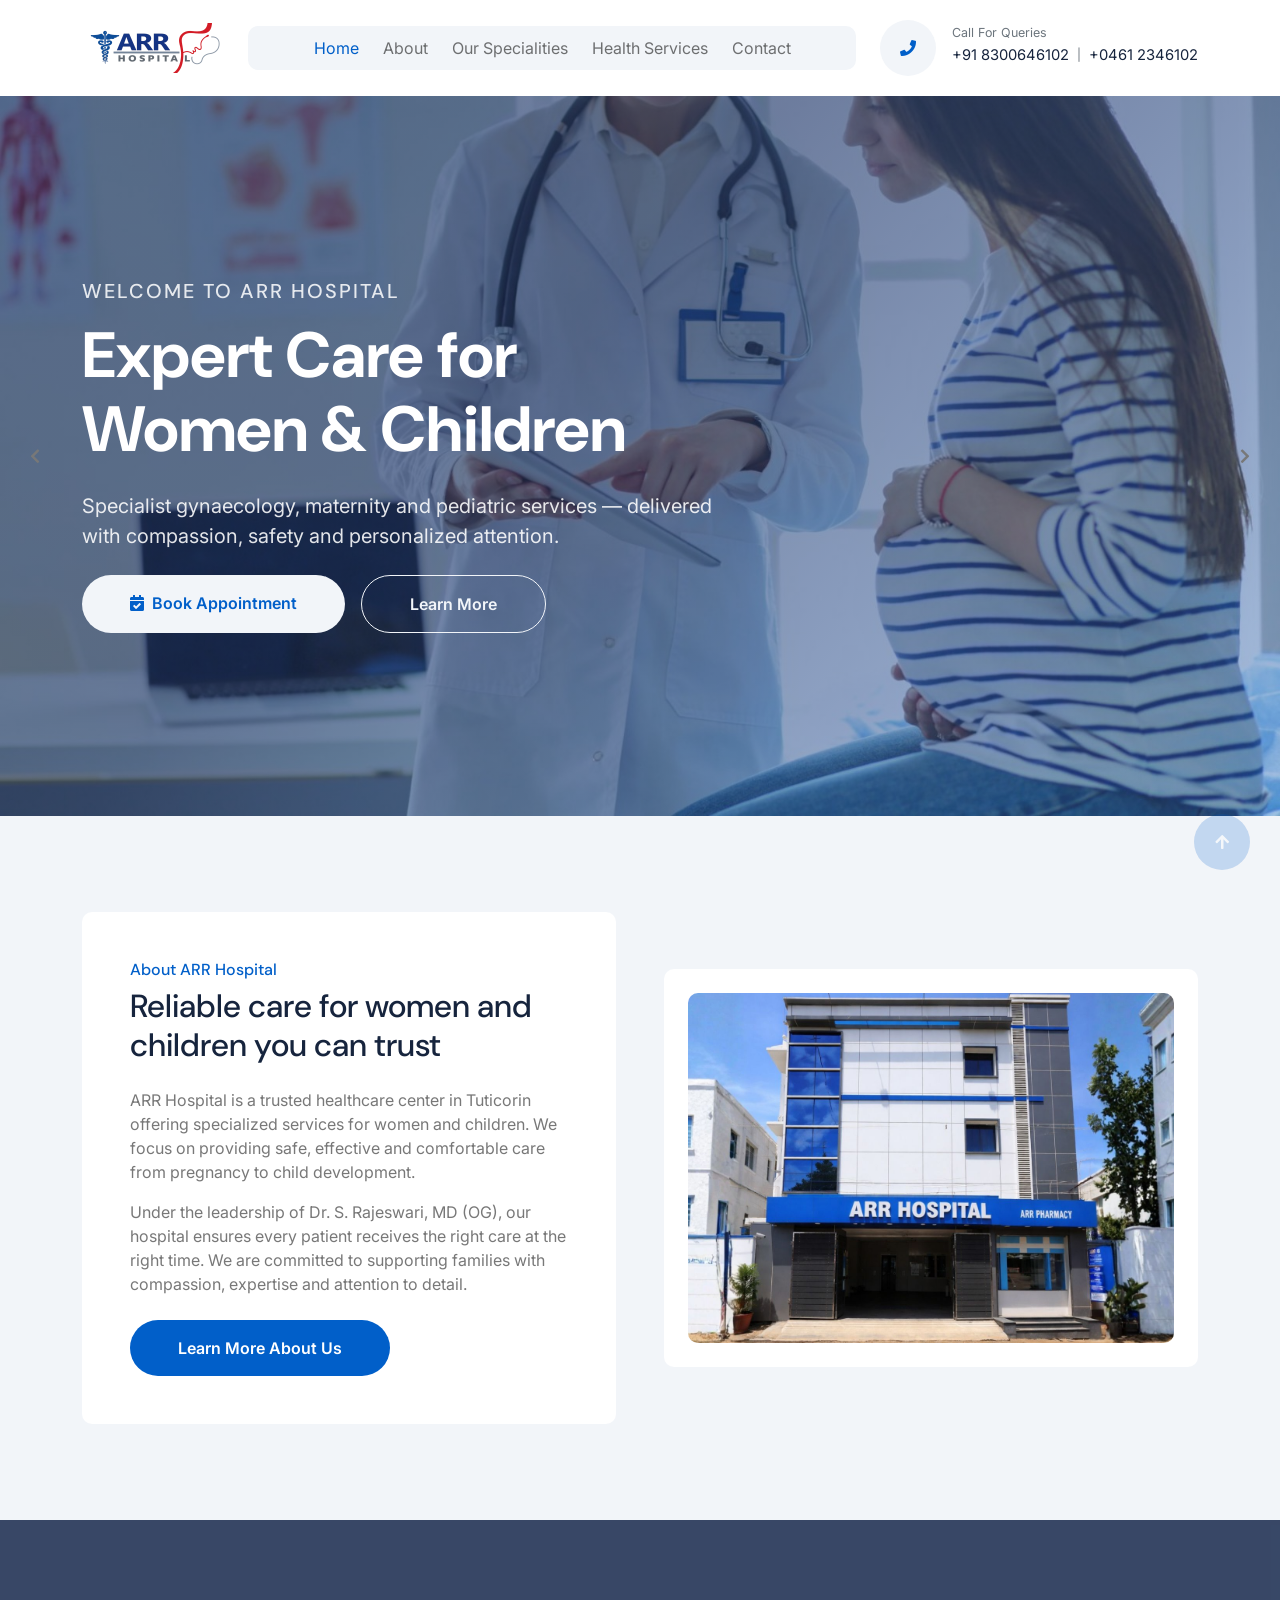
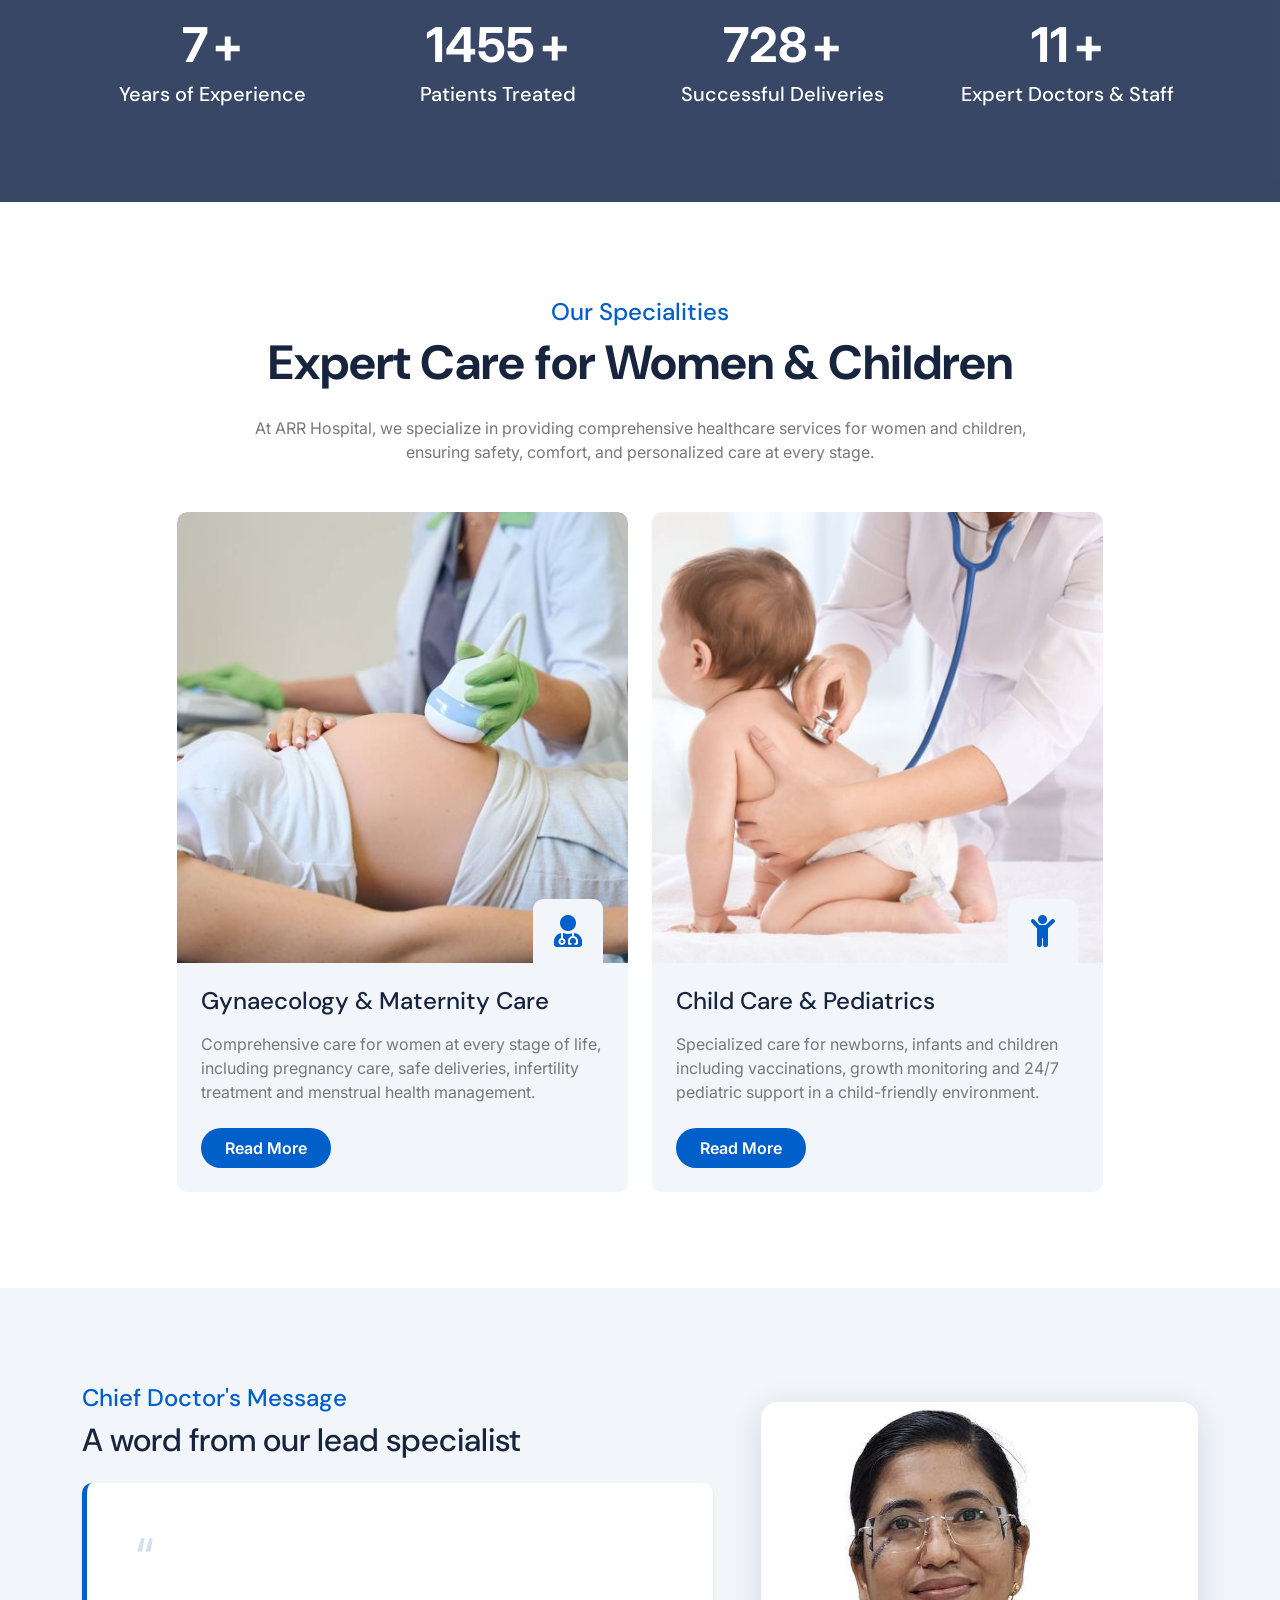
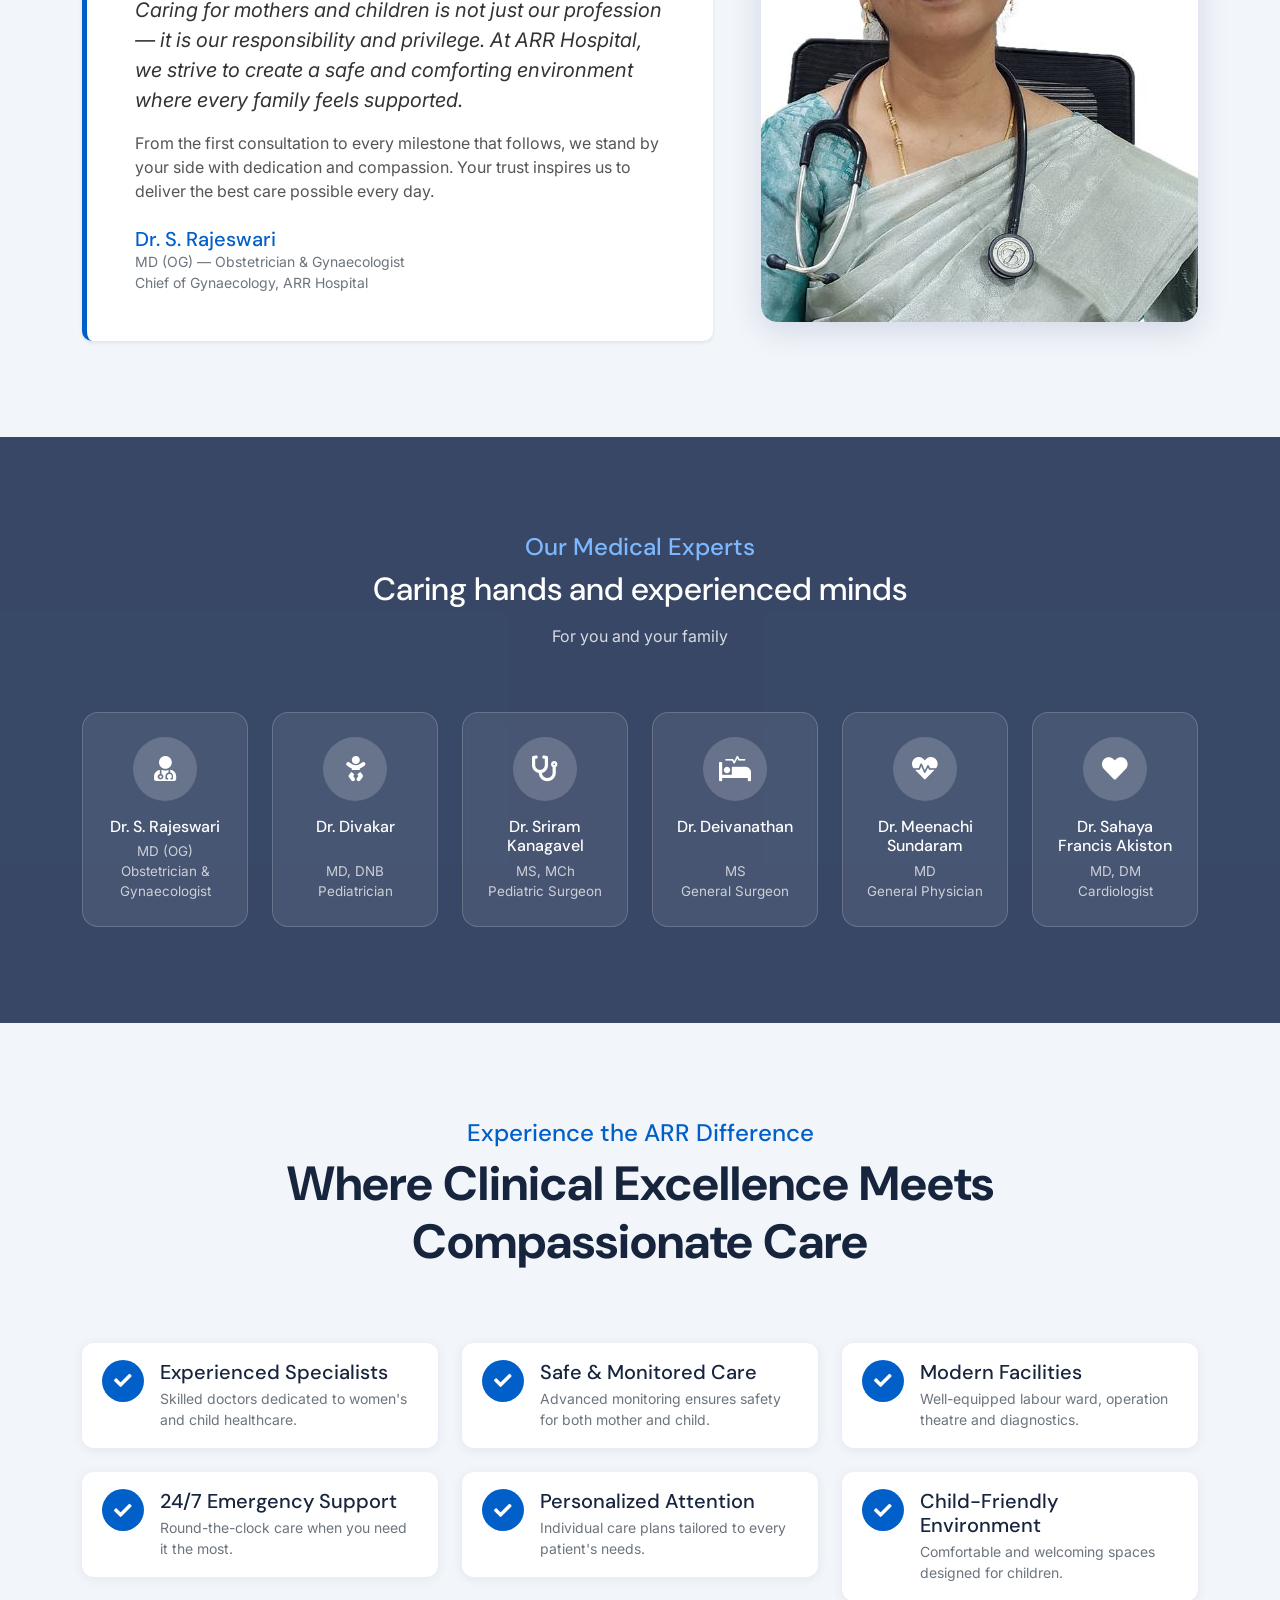
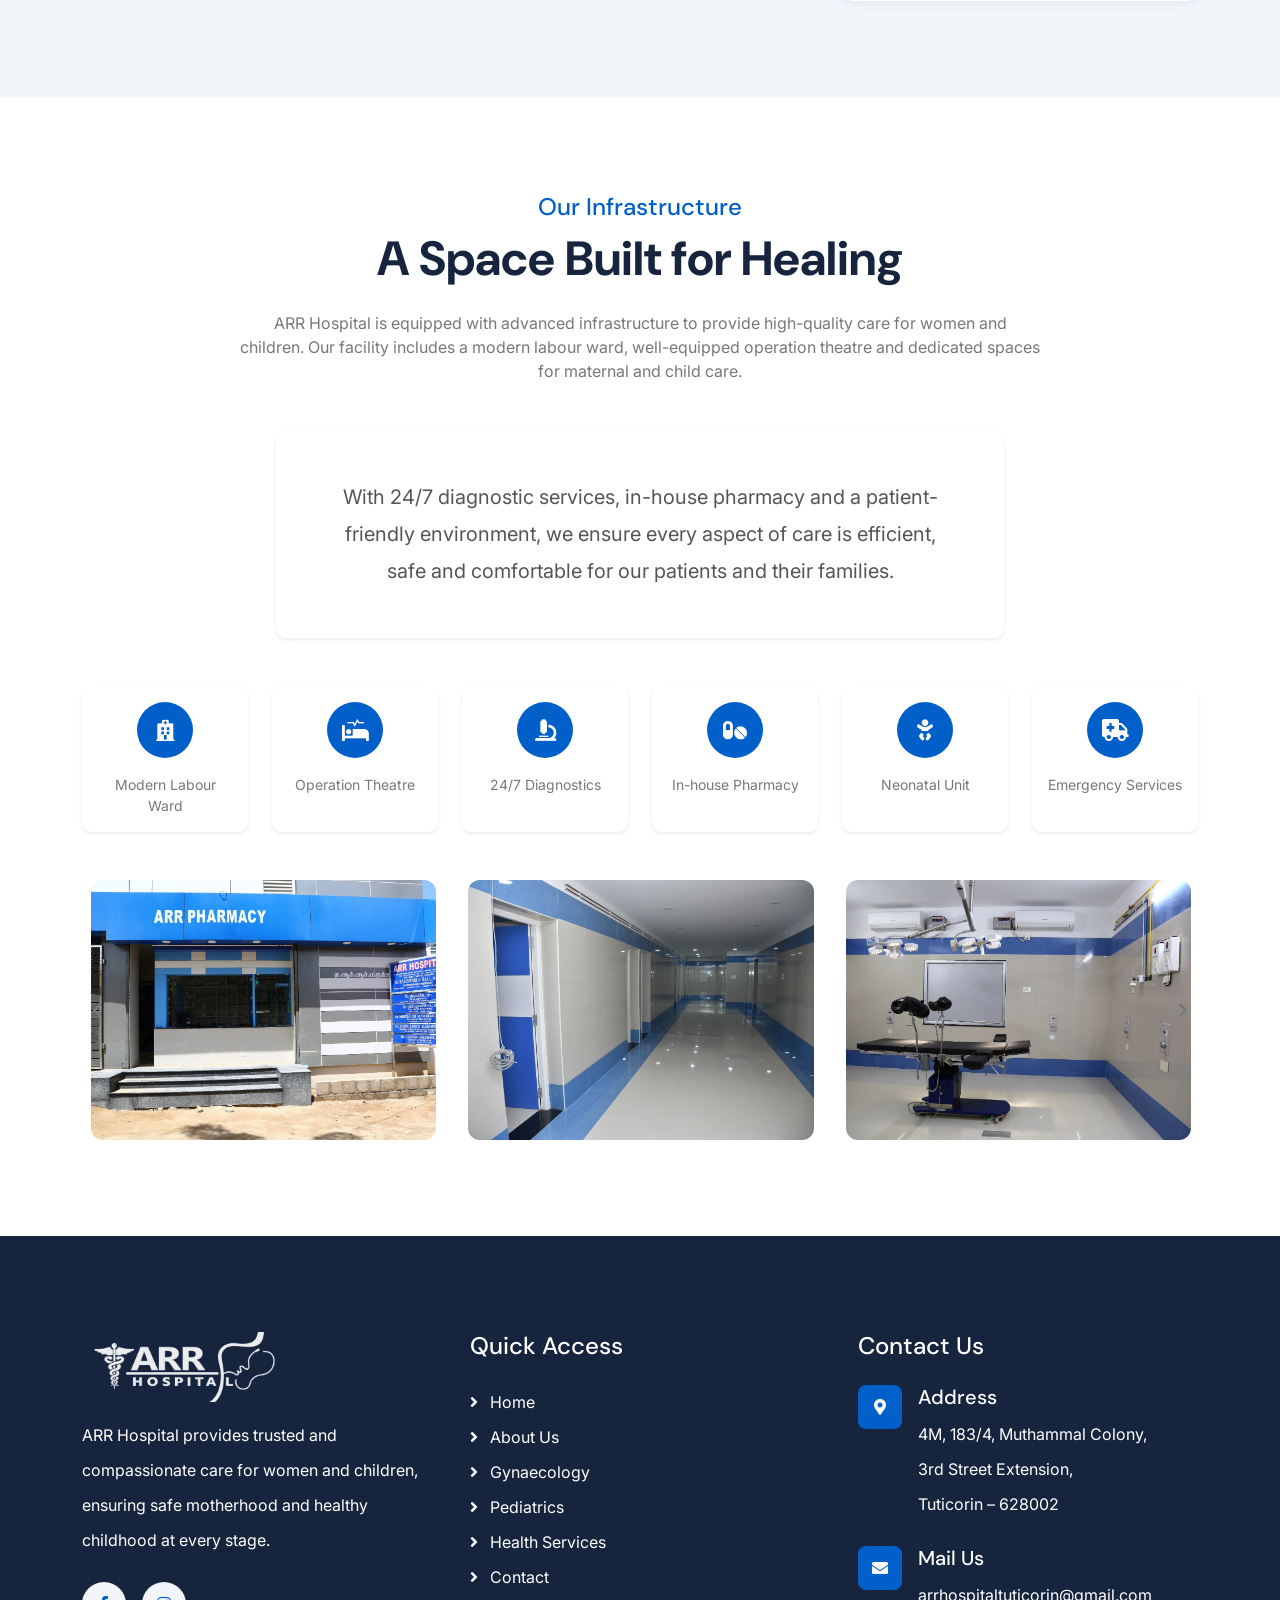
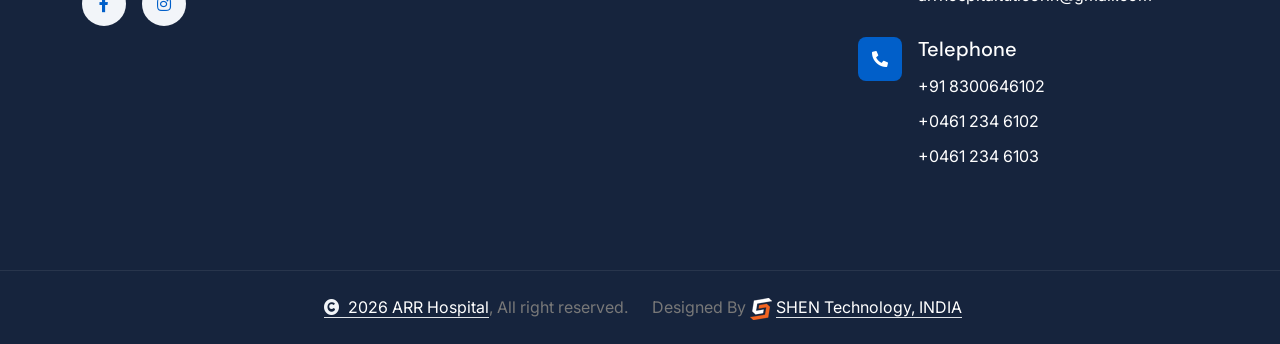
==== commit e26a9550: "Update index.html" ====
--- a/index.html
+++ b/index.html
@@ -160,6 +160,7 @@
             .hero-slider .owl-nav {
                 padding: 0 30px;
             }
+
             .hero-slider .owl-nav button.owl-prev,
             .hero-slider .owl-nav button.owl-next {
                 width: 58px;
@@ -170,10 +171,12 @@
                     0 4px 22px rgba(0, 0, 0, 0.32);
             }
         }
+
         @media (max-width: 767px) {
             .hero-slider .owl-nav {
                 padding: 0 12px;
             }
+
             .hero-slider .owl-nav button.owl-prev,
             .hero-slider .owl-nav button.owl-next {
                 width: 44px;
@@ -185,10 +188,12 @@
                     0 3px 14px rgba(0, 0, 0, 0.25);
             }
         }
+
         @media (max-width: 480px) {
             .hero-slider .owl-nav {
                 padding: 0 8px;
             }
+
             .hero-slider .owl-nav button.owl-prev,
             .hero-slider .owl-nav button.owl-next {
                 width: 38px;
@@ -381,6 +386,7 @@
             .infra-carousel .owl-nav {
                 padding: 0 6px;
             }
+
             .infra-carousel .owl-nav button.owl-prev,
             .infra-carousel .owl-nav button.owl-next {
                 width: 38px;
@@ -422,16 +428,17 @@
                     </div>
                 </div>
                 <div class="d-none d-xl-flex flex-shrink-0 ps-4 align-items-center">
-                    <a href="tel:+914612346102"
-                        class="btn btn-light btn-lg-square rounded-circle position-relative me-3">
+                    <a href="tel:04612346102" class="btn btn-light btn-lg-square rounded-circle position-relative me-3">
                         <i class="fa fa-phone-alt fa-flip-horizontal text-primary"></i>
                     </a>
                     <div class="d-flex flex-column">
                         <span class="text-muted" style="font-size: 0.78rem; line-height:1.2;">Call For Queries</span>
                         <div class="d-flex align-items-center gap-2" style="line-height:2;">
-                            <a href="tel:+914612346102" class="text-dark fw-semibold" style="font-size:0.92rem; text-decoration:none;">+0461 234 6102</a>
+                            <a href="tel:+918300646102" class="text-dark fw-semibold"
+                                style="font-size:0.92rem; text-decoration:none;">+91 8300646102</a>
                             <span class="text-muted" style="font-size:0.75rem;">|</span>
-                            <a href="tel:+914612346103" class="text-dark fw-semibold" style="font-size:0.92rem; text-decoration:none;">+0461 234 6103</a>
+                            <a href="tel:04612346102" class="text-dark fw-semibold"
+                                style="font-size:0.92rem; text-decoration:none;">+0461 2346102</a>
                         </div>
                     </div>
                 </div>
@@ -482,8 +489,9 @@
                             <p class="fs-5 mb-4" style="color:rgba(255,255,255,0.88);">From antenatal care to safe
                                 deliveries and postnatal support — led by Dr. S. Rajeswari, MD (OG).</p>
                             <div class="d-flex flex-wrap gap-3">
-                                <a class="btn btn-light rounded-pill py-3 px-5 fw-semibold" href="specialities.html#gynaecology"><i
-                                        class="fa fa-info-circle me-2"></i>Our Services</a>
+                                <a class="btn btn-light rounded-pill py-3 px-5 fw-semibold"
+                                    href="specialities.html#gynaecology"><i class="fa fa-info-circle me-2"></i>Our
+                                    Services</a>
                                 <a class="btn btn-outline-light rounded-pill py-3 px-5 fw-semibold"
                                     href="contact.html">Contact Us</a>
                             </div>
@@ -506,7 +514,8 @@
                             <p class="fs-5 mb-4" style="color:rgba(255,255,255,0.88);">Dedicated pediatric and neonatal
                                 care in a warm, child-friendly environment with round-the-clock support.</p>
                             <div class="d-flex flex-wrap gap-3">
-                                <a class="btn btn-light rounded-pill py-3 px-5 fw-semibold" href="specialities.html#pediatrics"><i
+                                <a class="btn btn-light rounded-pill py-3 px-5 fw-semibold"
+                                    href="specialities.html#pediatrics"><i
                                         class="fa fa-info-circle me-2"></i>Pediatrics</a>
                                 <a class="btn btn-outline-light rounded-pill py-3 px-5 fw-semibold"
                                     href="contact.html">Contact Us</a>
@@ -621,11 +630,13 @@
                         </div>
                         <div class="service-content p-4">
                             <div class="service-content-inner">
-                                <a href="specialities.html#gynaecology" class="d-inline-block h4 mb-3">Gynaecology & Maternity
+                                <a href="specialities.html#gynaecology" class="d-inline-block h4 mb-3">Gynaecology &
+                                    Maternity
                                     Care</a>
                                 <p class="mb-4">Comprehensive care for women at every stage of life, including pregnancy
                                     care, safe deliveries, infertility treatment and menstrual health management.</p>
-                                <a class="btn btn-primary rounded-pill py-2 px-4" href="specialities.html#gynaecology">Read More</a>
+                                <a class="btn btn-primary rounded-pill py-2 px-4"
+                                    href="specialities.html#gynaecology">Read More</a>
                             </div>
                         </div>
                     </div>
@@ -642,11 +653,13 @@
                         </div>
                         <div class="service-content p-4">
                             <div class="service-content-inner">
-                                <a href="specialities.html#pediatrics" class="d-inline-block h4 mb-3">Child Care & Pediatrics</a>
+                                <a href="specialities.html#pediatrics" class="d-inline-block h4 mb-3">Child Care &
+                                    Pediatrics</a>
                                 <p class="mb-4">Specialized care for newborns, infants and children including
                                     vaccinations, growth monitoring and 24/7 pediatric support in a child-friendly
                                     environment.</p>
-                                <a class="btn btn-primary rounded-pill py-2 px-4" href="specialities.html#pediatrics">Read More</a>
+                                <a class="btn btn-primary rounded-pill py-2 px-4"
+                                    href="specialities.html#pediatrics">Read More</a>
                             </div>
                         </div>
                     </div>
@@ -980,11 +993,12 @@
                             motherhood and healthy childhood at every stage.
                         </p>
                         <div class="footer-btn d-flex">
-                            <a class="btn btn-md-square rounded-circle me-3" href="https://www.facebook.com/p/ARR-Hospital-100064145854622/"><i
+                            <a class="btn btn-md-square rounded-circle me-3"
+                                href="https://www.facebook.com/p/ARR-Hospital-100064145854622/"><i
                                     class="fab fa-facebook-f"></i></a>
 
-                            <a class="btn btn-md-square rounded-circle me-3" href="https://instagram.com/#arrhospital"><i
-                                    class="fab fa-instagram"></i></a>
+                            <a class="btn btn-md-square rounded-circle me-3"
+                                href="https://instagram.com/#arrhospital"><i class="fab fa-instagram"></i></a>
 
                         </div>
                     </div>
@@ -1021,7 +1035,7 @@
                             </div>
                             <div>
                                 <h5 class="text-white">Mail Us</h5>
-                                <p class="mb-0">arrhospitalindia@gmail.com</p>
+                                <p class="mb-0">arrhospitaltuticorin@gmail.com</p>
                             </div>
                         </div>
                         <div class="d-flex">
@@ -1030,8 +1044,12 @@
                             </div>
                             <div>
                                 <h5 class="text-white">Telephone</h5>
-                                <p class="mb-0"><a href="tel:+914612346102" style="color:inherit; text-decoration:none;">+0461 234 6102</a></p>
-                                <p class="mb-0"><a href="tel:+914612346103" style="color:inherit; text-decoration:none;">+0461 234 6103</a></p>
+                                <p class="mb-0"><a href="tel:+918300646102"
+                                        style="color:inherit; text-decoration:none;">+91 8300646102</a></p>
+                                <p class="mb-0"><a href="tel:04612346102"
+                                        style="color:inherit; text-decoration:none;">+0461 234 6102</a></p>
+                                <p class="mb-0"><a href="tel:04612346103"
+                                        style="color:inherit; text-decoration:none;">+0461 234 6103</a></p>
                             </div>
                         </div>
                     </div>
@@ -1125,4 +1143,4 @@
 
 </body>
 
-</html>+</html>
